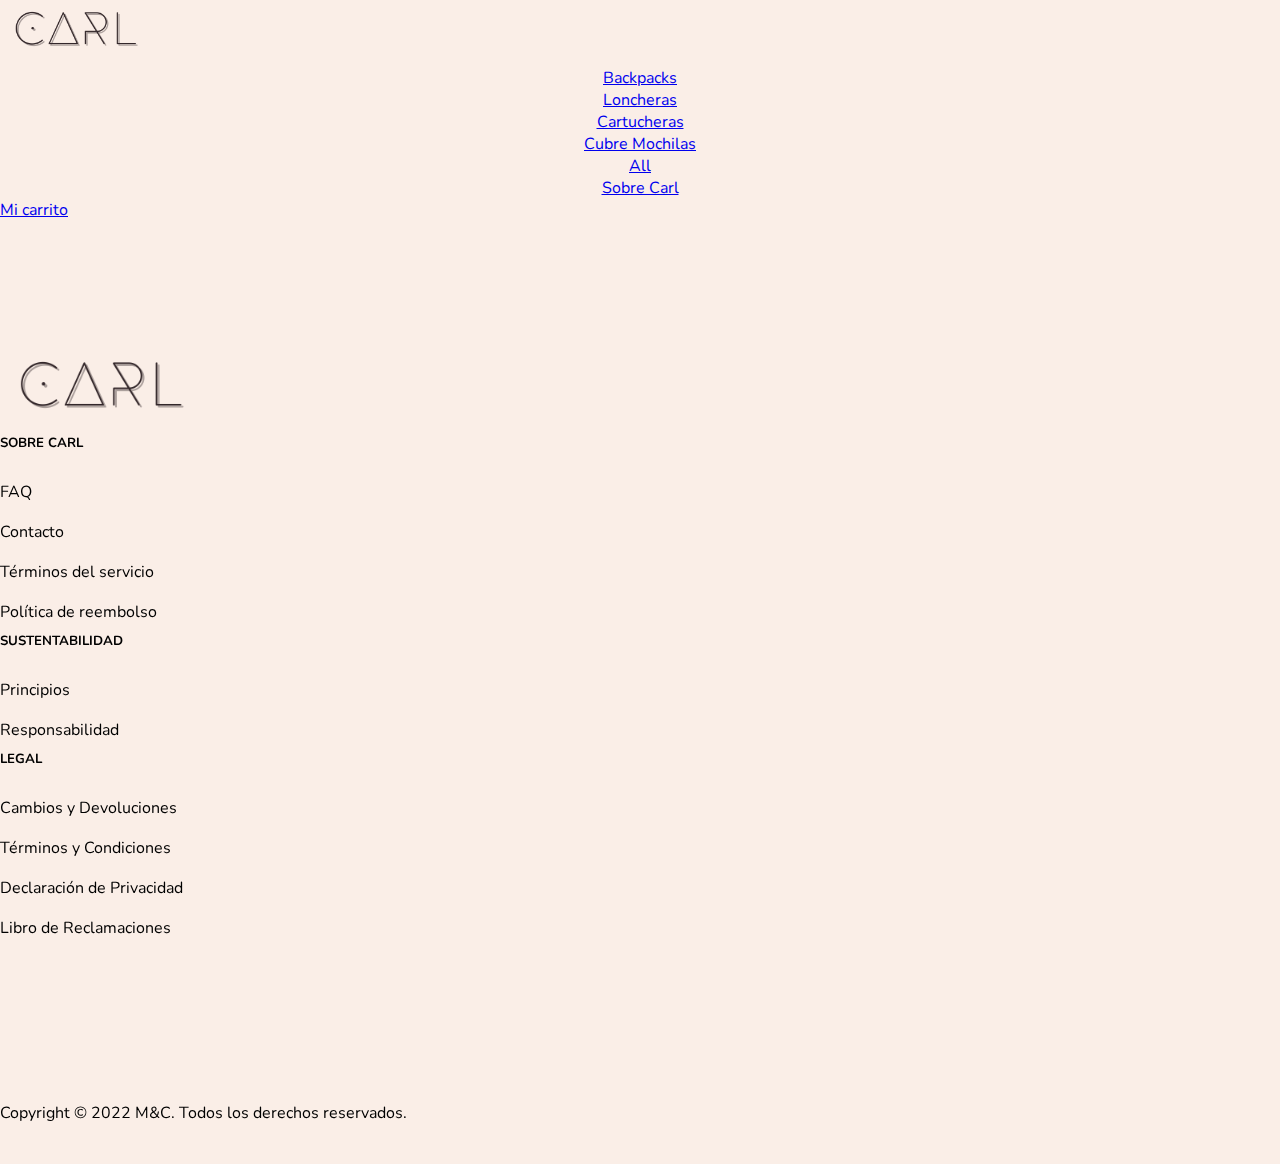
==== index.html @ 8ca73dc3 "Create structure, main sections and styles" ====
<!DOCTYPE html>
<html lang="es">

<head>
    <meta charset="UTF-8" />
    <meta http-equiv="X-UA-Compatible" content="IE=edge" />
    <meta name="viewport" content="width=device-width, initial-scale=1.0" />
    <title>Mochilitas Carlitos</title>
    <link rel="preconnect" href="https://fonts.googleapis.com" />
    <link rel="preconnect" href="https://fonts.gstatic.com" crossorigin />

    <link href="https://fonts.googleapis.com/css2?family=Nunito:wght@300;400;500;600;700;800;900;1000&display=swap"
        rel="stylesheet" />
    <link rel="stylesheet" href="https://cdnjs.cloudflare.com/ajax/libs/font-awesome/6.2.0/css/all.min.css"
        integrity="sha512-xh6O/CkQoPOWDdYTDqeRdPCVd1SpvCA9XXcUnZS2FmJNp1coAFzvtCN9BmamE+4aHK8yyUHUSCcJHgXloTyT2A=="
        crossorigin="anonymous" referrerpolicy="no-referrer" />
    <link rel="stylesheet" href="https://cdn.jsdelivr.net/npm/bootstrap@4.6.2/dist/css/bootstrap.min.css"
        integrity="sha384-xOolHFLEh07PJGoPkLv1IbcEPTNtaed2xpHsD9ESMhqIYd0nLMwNLD69Npy4HI+N" crossorigin="anonymous">
    <link rel="stylesheet" href="https://bootswatch.com/5/lux/bootstrap.min.css" />
    <link rel="stylesheet" href="./style.css" />
</head>

<body class="container-fluid">
    <header class=" header row">
        <div class="col-8 mx-auto">
            <div class="row justify-content-around align-items-center">
                <div class="col-2 text-left">
                    <img src="./assets/favicon/logo.png" alt="E-commerce Carl logo" width="150" />
                </div>
                <nav class="col-8 navbar d-flex justify-content-center align-items-center nav__container">
                    <ul class="navbar-nav navbar__direction navbar__wrapper d-flex justify-content-center align-items-center">
                        <li class="nav-item"><a class="nav-link" href="#">Backpacks</a></li>
                        <li class="nav-item"><a class="nav-link" href="#">Loncheras</a></li>
                        <li class="nav-item"><a class="nav-link" href="#">Cartucheras</a></li>
                        <li class="nav-item">
                            <a class="nav-link" href="#">Cubre Mochilas</a>
                        </li>
                        <li class="nav-item"><a class="nav-link" href="#">All</a></li>
                        <li class="nav-item"><a class="nav-link" href="#">Sobre Carl</a></li>
                    </ul>
                </nav>
                <div class="col-2">
                    <div class="row align-items-center justify-content-center">
                        <div class="col-4 pr-0">
                            <a class="text-decoration-none d-flex align-items-center justify-content-end" href="#">
                                <i class="fa-solid fa-magnifying-glass"></i>
                            </a>
                        </div>
                        <div class="col-8 pr-0">
                            <a class="text-decoration-none d-flex align-items-center justify-content-end header__bagContainer" href="#">
                                <i class="fa-solid fa-bag-shopping"></i>
                                <span>Mi carrito</span>
                            </a>
                        </div>
                    </div>
                </div>
            </div>
        </div>

    </header>

    <footer class="footer row">
        <div class="col-8 mx-auto">
            <div class="row">
                <div class="col-3">
                    <img width="200" class="footer__logo" src="./assets/favicon/logo.png" alt="" />
                </div>
                <div class="col-3">
                    <h5 class="footer__title">SOBRE CARL</h5>
                    <ul class="footer__list">
                        <li class="footer__listItem">FAQ</li>
                        <li class="footer__listItem">Contacto</li>
                        <li class="footer__listItem">Términos del servicio</li>
                        <li class="footer__listItem">Política de reembolso</li>
                    </ul>
                </div>
                <div class="col-3">
                    <h5 class="footer__title">SUSTENTABILIDAD</h5>
                    <ul class="footer__list">
                        <li class="footer__listItem">Principios</li>
                        <li class="footer__listItem">Responsabilidad</li>
                    </ul>
                </div>
                <div class="col-3">
                    <h5 class="footer__title">LEGAL</h5>
                    <ul class="footer__list">
                        <li class="footer__listItem">Cambios y Devoluciones</li>
                        <li class="footer__listItem">Términos y Condiciones</li>
                        <li class="footer__listItem">Declaración de Privacidad</li>
                        <li class="footer__listItem"><i class="footer__listItem--icon fa-solid fa-book-open"></i> Libro
                            de Reclamaciones</li>
                    </ul>
                </div>
            </div>
            <div class="row footer__payment">
                <div class="col-12">
                    <i class="footer__paymentMethod fa-brands fa-cc-visa"></i>
                    <i class="footer__paymentMethod fa-brands fa-cc-mastercard"></i>
                    <i class="footer__paymentMethod fa-brands fa-cc-amex"></i>
                    <i class="footer__paymentMethod fa-brands fa-cc-diners-club"></i>
                </div>
            </div>
            <div class="row">
                <p class="text-center">
                    Copyright &copy; 2022 M&C. Todos los derechos reservados.
                </p>
            </div>
        </div>
    </footer>


    <script src="https://cdn.jsdelivr.net/npm/jquery@3.5.1/dist/jquery.slim.min.js"
        integrity="sha384-DfXdz2htPH0lsSSs5nCTpuj/zy4C+OGpamoFVy38MVBnE+IbbVYUew+OrCXaRkfj"
        crossorigin="anonymous"></script>
    <script src="https://cdn.jsdelivr.net/npm/bootstrap@4.6.2/dist/js/bootstrap.bundle.min.js"
        integrity="sha384-Fy6S3B9q64WdZWQUiU+q4/2Lc9npb8tCaSX9FK7E8HnRr0Jz8D6OP9dO5Vg3Q9ct"
        crossorigin="anonymous"></script>
</body>

</html>
---- style.css ----
@import './components/header/header.css';
@import './components/nav/nav.css';
@import './components/footer/footer.css';
@import './pages/home/home.css';
@import './pages/product/product.css';

:root {
    --background-principal: #faeee7;
    --background-secondary:#fffffe;
    --headline: #33272a;
    --sub-headline: #594a4e;
    --paragraph: #594a4e;
    --button: #ff8ba7;
    --buttonText: #33272a;
    --stroke: #33272a;
    --main: #fffffe;
    --highlight: #ff8ba7;
    --secondary: #ffc6c7;
    --tertiary: #c3f0ca;
    --card-background: #594a4e;
    --card-headline: #33272a;
    --card-paragraph: #594a4e;
    
    /* Font*/
    --baseFont: 'Nunito', sans-serif;

       /* Text styles*/
   
   /* --title: 2rem;
   --subtitle: 1rem;
   --paragraph:;
   --nav-item: ;
   --nav-text: ;
   --button-text:;
   --title-card:;
   --text-card: ;
   --price-text-card: ;
   --button-text-card: ;
   --title-product: ;
   --subtitle-product: ;
   --price-text-product: ;
   --info-product:; */

   /**/
   --navbar-height: 91.88px;
}

* {
  margin: 0px;
  padding: 0px;
}

body {
  scroll-behavior: smooth;
  min-height: 100vh;
  font-family: 'Nunito', sans-serif;
}

@media (max-width: 767.98px) {

}

@media (min-width: 768px) and (max-width: 1199.98px) {

}

@media (min-width: 1200px) {

}



/* ::-webkit-scrollbar {
  background: #ccc;
  border-radius: 4px;
}

::-webkit-scrollbar-thumb:hover {
  background: #b3b3b3;
  box-shadow: 0 0 2px 1px rgba(0, 0, 0, 0.2);
}

::-webkit-scrollbar-thumb:active {
  background-color: #999999;
}

::-webkit-scrollbar-track {
  background: #e1e1e1;
  border-radius: 4px;
}

::-webkit-scrollbar-track:hover,
::-webkit-scrollbar-track:active {
background: #d4d4d4;
} */
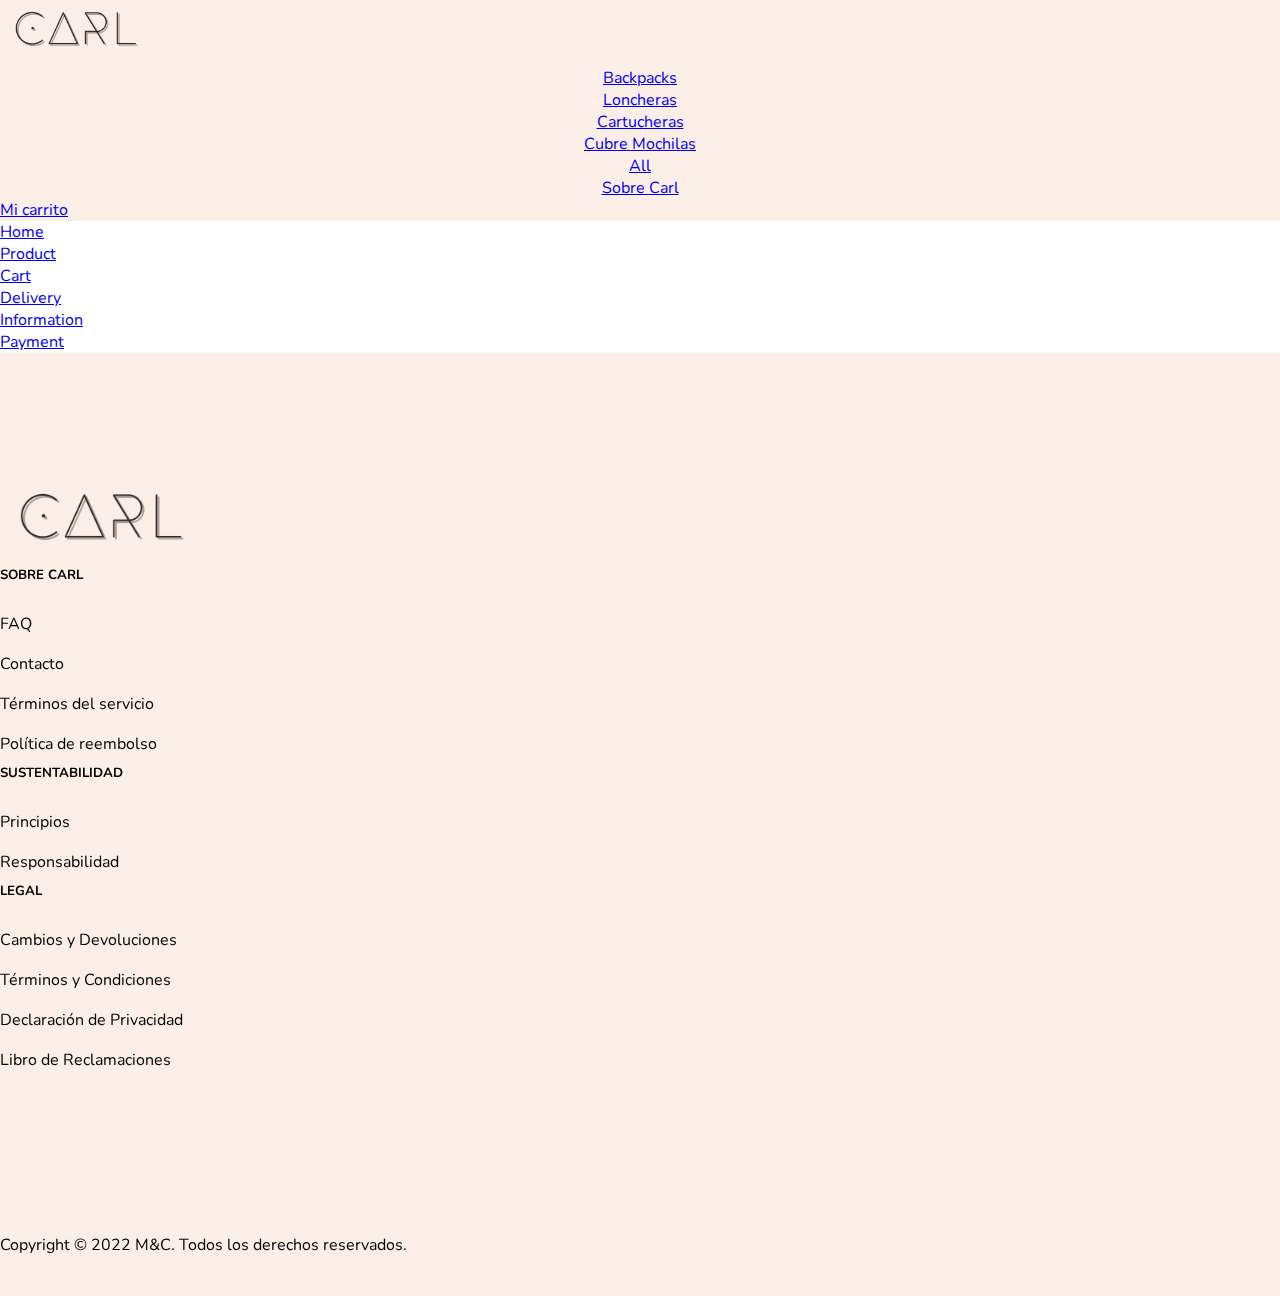
==== commit 079850a4: "Modify index page" ====
--- a/index.html
+++ b/index.html
@@ -59,6 +59,20 @@
 
     </header>
 
+    <div>
+        <a href="./pages/home/home.html">Home</a>
+        <br>
+        <a href="./pages/product/product.html">Product</a>
+        <br>
+        <a href="./pages/cart/cart.html">Cart</a>
+        <br>
+        <a href="./pages/checkout/delivery/delivery.html">Delivery</a>
+        <br>
+        <a href="./pages/checkout/information/information.html">Information</a>
+        <br>
+        <a href="./pages/checkout/payment/payment.html">Payment</a>
+    </div>
+
     <footer class="footer row">
         <div class="col-8 mx-auto">
             <div class="row">
--- a/style.css
+++ b/style.css
@@ -3,6 +3,7 @@
 @import './components/footer/footer.css';
 @import './pages/home/home.css';
 @import './pages/product/product.css';
+@import './pages/cart/cart.css';
 
 :root {
     --background-principal: #faeee7;
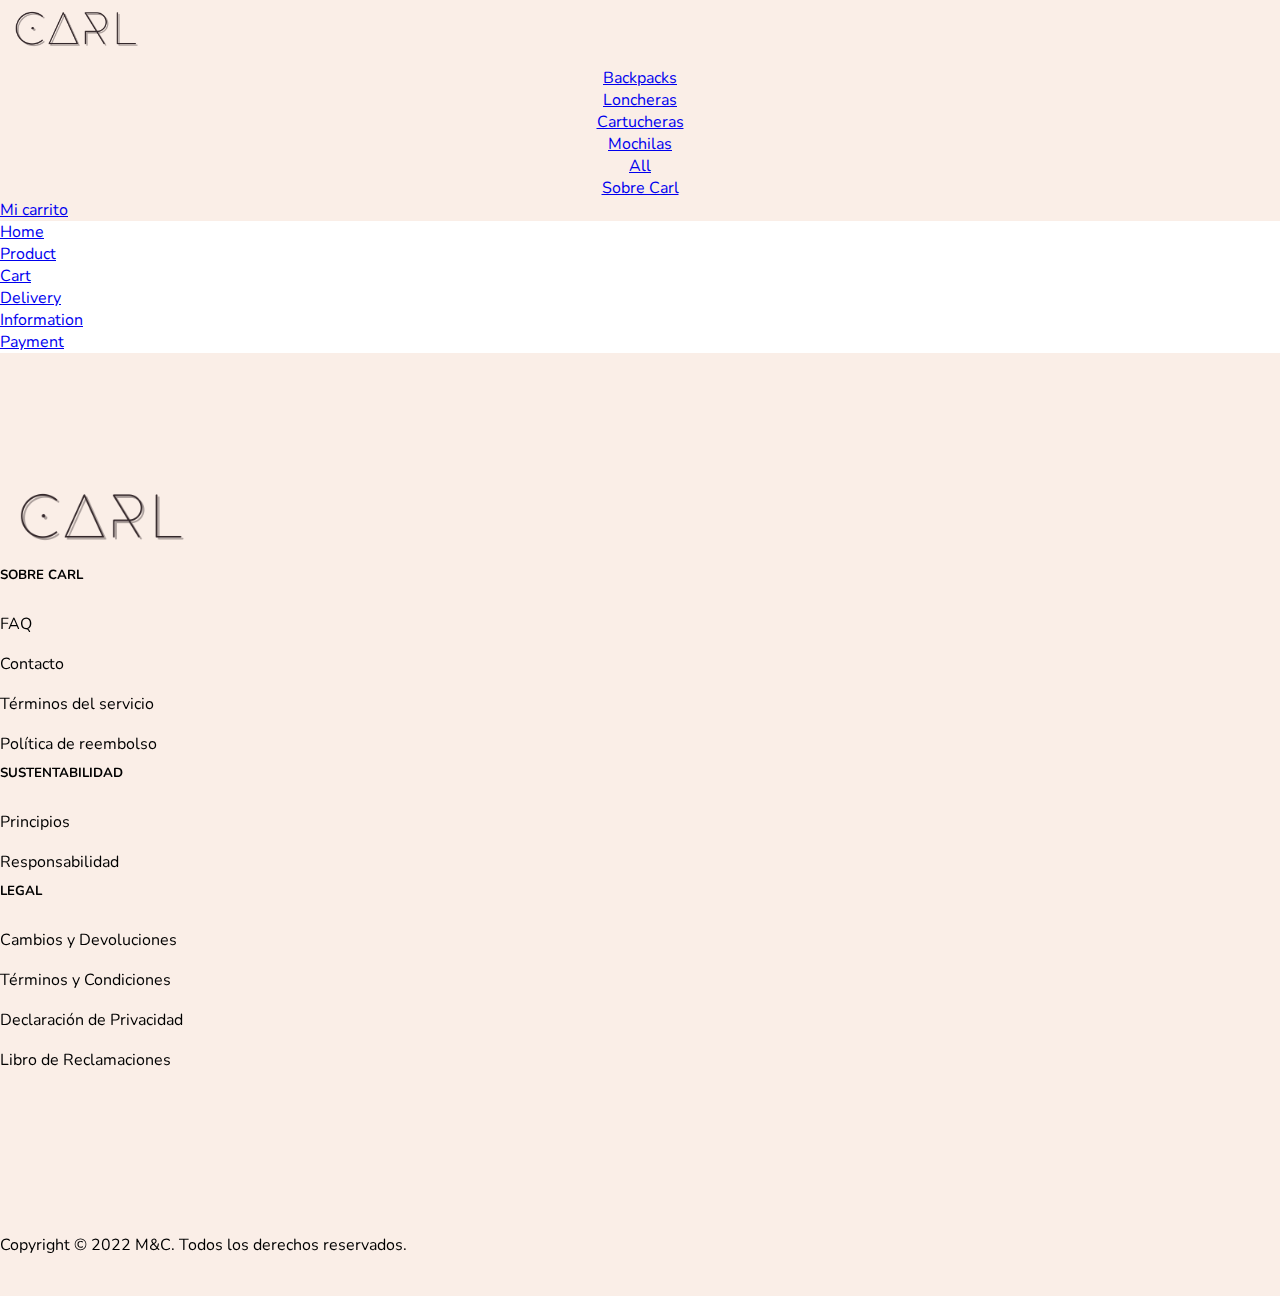
==== commit 10853cec: "Modify index page" ====
--- a/index.html
+++ b/index.html
@@ -5,7 +5,7 @@
     <meta charset="UTF-8" />
     <meta http-equiv="X-UA-Compatible" content="IE=edge" />
     <meta name="viewport" content="width=device-width, initial-scale=1.0" />
-    <title>Mochilitas Carlitos</title>
+    <title>Carl Backpack Shop</title>
     <link rel="preconnect" href="https://fonts.googleapis.com" />
     <link rel="preconnect" href="https://fonts.gstatic.com" crossorigin />
 
@@ -25,18 +25,16 @@
         <div class="col-8 mx-auto">
             <div class="row justify-content-around align-items-center">
                 <div class="col-2 text-left">
-                    <img src="./assets/favicon/logo.png" alt="E-commerce Carl logo" width="150" />
+                    <img id="homeLink" src="./assets/favicon/logo.png" alt="E-commerce Carl logo" width="150" />
                 </div>
                 <nav class="col-8 navbar d-flex justify-content-center align-items-center nav__container">
                     <ul class="navbar-nav navbar__direction navbar__wrapper d-flex justify-content-center align-items-center">
-                        <li class="nav-item"><a class="nav-link" href="#">Backpacks</a></li>
-                        <li class="nav-item"><a class="nav-link" href="#">Loncheras</a></li>
-                        <li class="nav-item"><a class="nav-link" href="#">Cartucheras</a></li>
-                        <li class="nav-item">
-                            <a class="nav-link" href="#">Cubre Mochilas</a>
-                        </li>
-                        <li class="nav-item"><a class="nav-link" href="#">All</a></li>
-                        <li class="nav-item"><a class="nav-link" href="#">Sobre Carl</a></li>
+                        <li id="backpackLink" class="nav-item"><a class="nav-link" href="#">Backpacks</a></li>
+                        <li id="lunchboxLink" class="nav-item"><a class="nav-link" href="#">Loncheras</a></li>
+                        <li id="pencilCaseLink" class="nav-item"> <a class="nav-link" href="#">Cartucheras</a></li>
+                        <li id="rucksackLink" class="nav-item"><a class="nav-link" href="#">Mochilas</a></li>
+                        <li id="allLink" class="nav-item"><a class="nav-link" href="#">All</a></li>
+                        <li id="aboutLink" class="nav-item"><a class="nav-link" href="#">Sobre Carl</a></li>
                     </ul>
                 </nav>
                 <div class="col-2">
@@ -47,7 +45,7 @@
                             </a>
                         </div>
                         <div class="col-8 pr-0">
-                            <a class="text-decoration-none d-flex align-items-center justify-content-end header__bagContainer" href="#">
+                            <a id="cartLink" class="text-decoration-none d-flex align-items-center justify-content-end header__bagContainer" href="#">
                                 <i class="fa-solid fa-bag-shopping"></i>
                                 <span>Mi carrito</span>
                             </a>
@@ -121,14 +119,18 @@
             </div>
         </div>
     </footer>
-
-
     <script src="https://cdn.jsdelivr.net/npm/jquery@3.5.1/dist/jquery.slim.min.js"
         integrity="sha384-DfXdz2htPH0lsSSs5nCTpuj/zy4C+OGpamoFVy38MVBnE+IbbVYUew+OrCXaRkfj"
         crossorigin="anonymous"></script>
     <script src="https://cdn.jsdelivr.net/npm/bootstrap@4.6.2/dist/js/bootstrap.bundle.min.js"
         integrity="sha384-Fy6S3B9q64WdZWQUiU+q4/2Lc9npb8tCaSX9FK7E8HnRr0Jz8D6OP9dO5Vg3Q9ct"
         crossorigin="anonymous"></script>
+    <script src="./data/backpacks-data.js" type="module"></script>
+    <script src="./data/bag-data.js" type="module"></script>
+    <script src="./data/cartridgebox-data.js" type="module"></script>
+    <script src="./data/lunchbox-data.js" type="module"></script>
+    <script src="./utils/storage.utils.js" type="module"></script>
+    <script src="./components/header/header.js" type="module"></script>
 </body>
 
 </html>--- a/style.css
+++ b/style.css
@@ -4,10 +4,18 @@
 @import './pages/home/home.css';
 @import './pages/product/product.css';
 @import './pages/cart/cart.css';
+@import './components/modal/modal.css';
+@import './pages/checkout/information/information.css';
+@import './pages/checkout/delivery/delivery.css';
+@import './pages/checkout/payment/payment.css';
+@import './pages/about/about.css';
+@import './pages/results/results.css';
 
 :root {
     --background-principal: #faeee7;
     --background-secondary:#fffffe;
+    --background-tertiary:#f8f8f8;
+    --background-quaternary:#fff4f4;
     --headline: #33272a;
     --sub-headline: #594a4e;
     --paragraph: #594a4e;
@@ -44,6 +52,13 @@
 
    /**/
    --navbar-height: 91.88px;
+
+   --gap-cardList: 1.5rem;
+   --gap-card: 1rem;
+   --gap-item: 1.5rem;
+   --gap-detail: 2rem;
+   --blockquote: 4rem;
+   --blockquoteText: 2rem;
 }
 
 * {
@@ -86,11 +101,61 @@
 }
 
 ::-webkit-scrollbar-track {
-  background: #e1e1e1;
+  background: var(--card-background);
   border-radius: 4px;
+  height: 1px;
 }
 
 ::-webkit-scrollbar-track:hover,
 ::-webkit-scrollbar-track:active {
 background: #d4d4d4;
-} */+} */
+
+::-webkit-scrollbar {
+  width: 12px;
+  background-color: var(--background-principal);
+  cursor: pointer;
+}
+
+::-webkit-scrollbar-track {
+  border-radius: 5px;
+  background-color: var(--background-principal);
+}
+
+::-webkit-scrollbar-thumb {
+  border-radius: 5px;
+  background-color: var(--card-background);
+}
+
+::-webkit-scrollbar-thumb:hover {
+  border-radius: 5px;
+  background-color: var(--button-hover);
+}
+
+/* Sections */
+.section {
+  padding: 6.5rem 0;
+}
+.section__title {
+  margin-bottom:3rem;
+}
+.section__description {
+  margin-bottom: 3rem;
+}
+.section__titleDecoration {
+  position: relative;
+
+}
+.section__titleDecoration::after {
+  content: '';
+  margin: 0 auto;
+  position: absolute;
+  display: block;
+  width: 96px; /*6rem*/
+  height: 4px;
+  background-color: var(--headline);
+  text-align: center;
+  bottom: -24px;
+  left: 0;
+  right: 0;
+}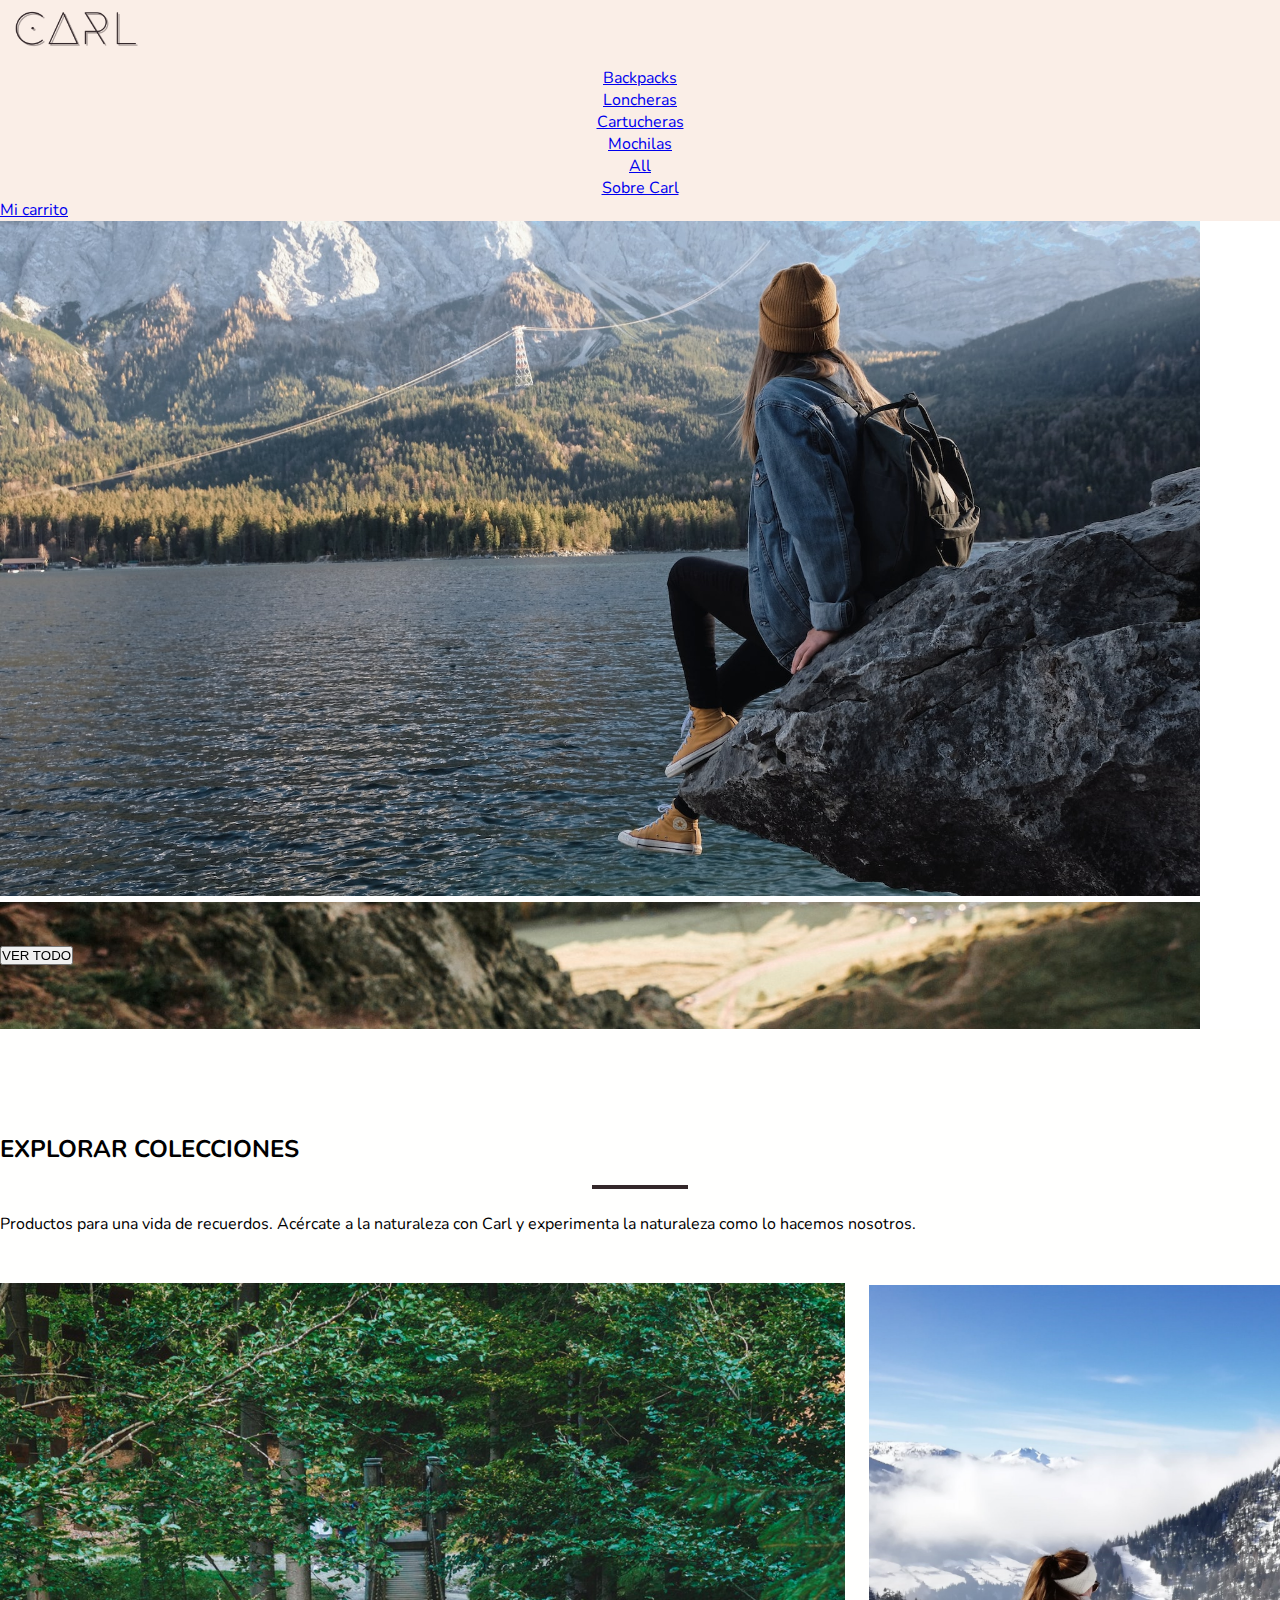
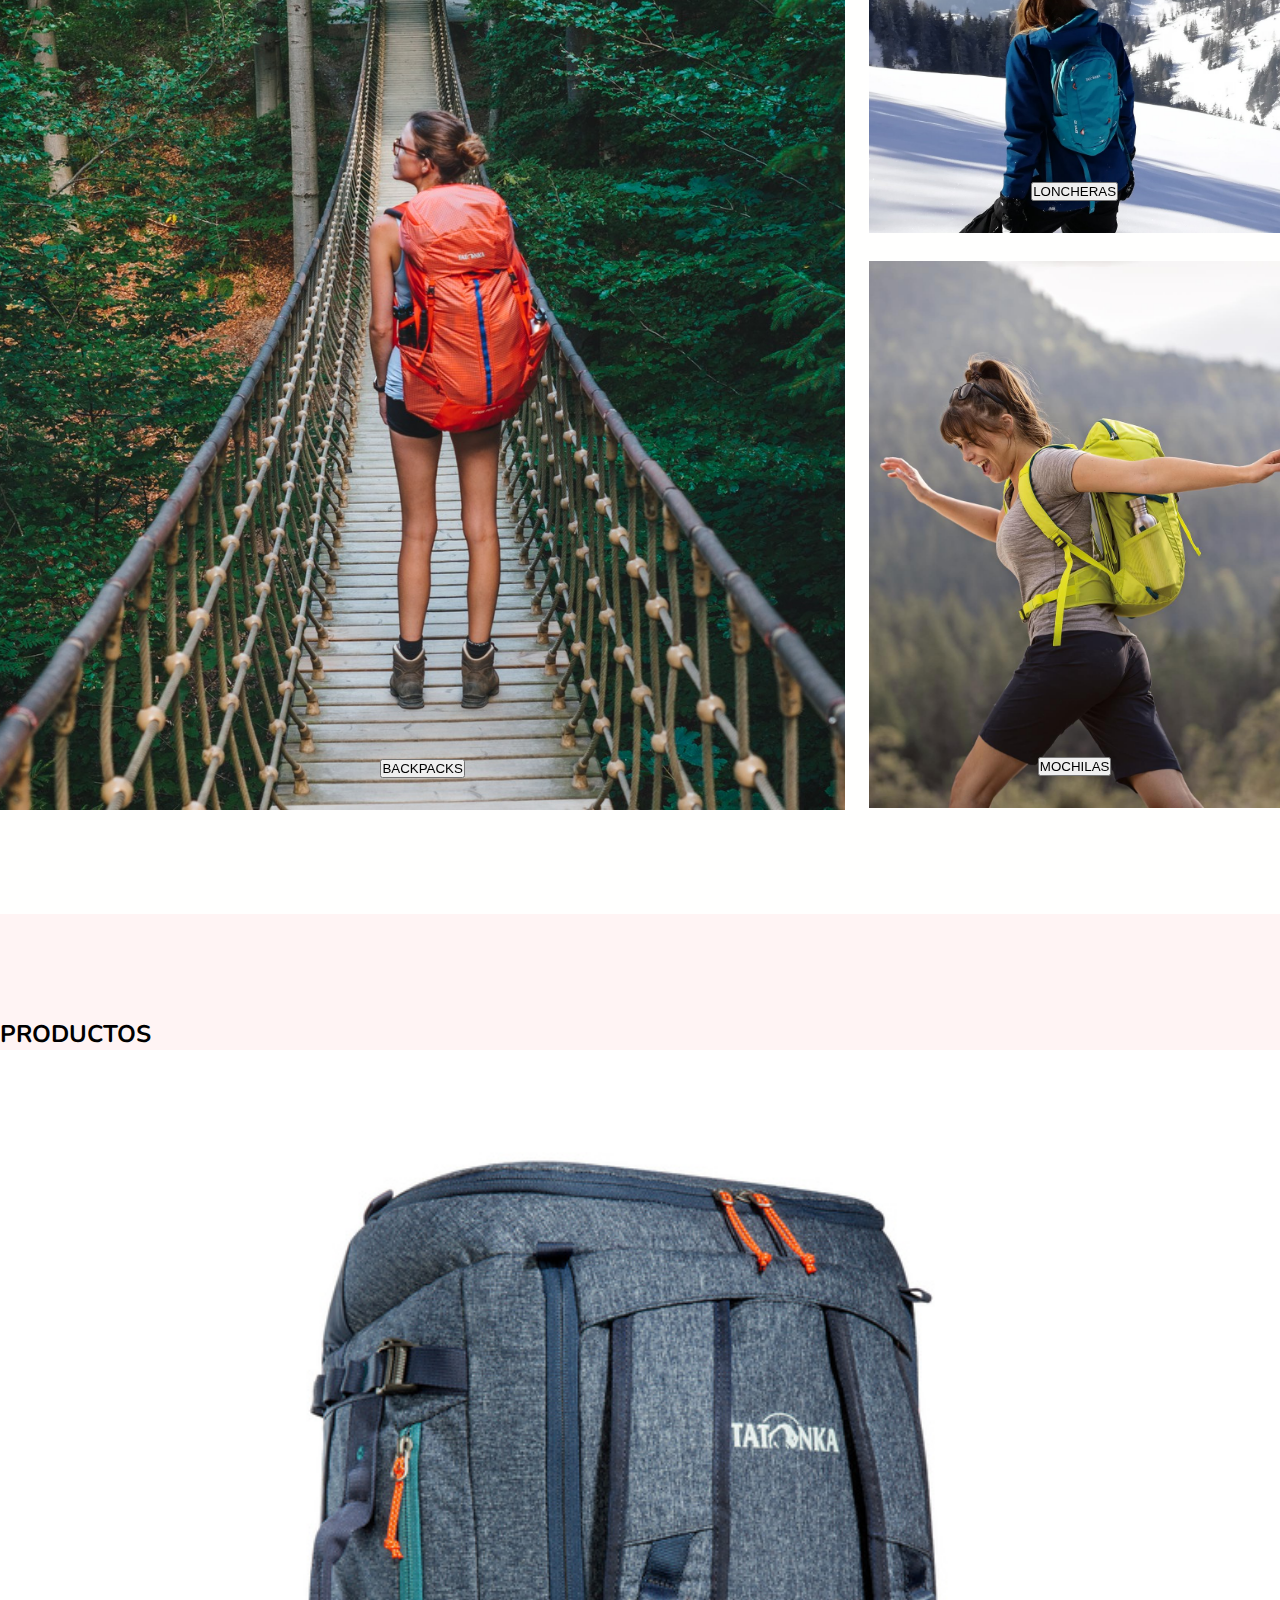
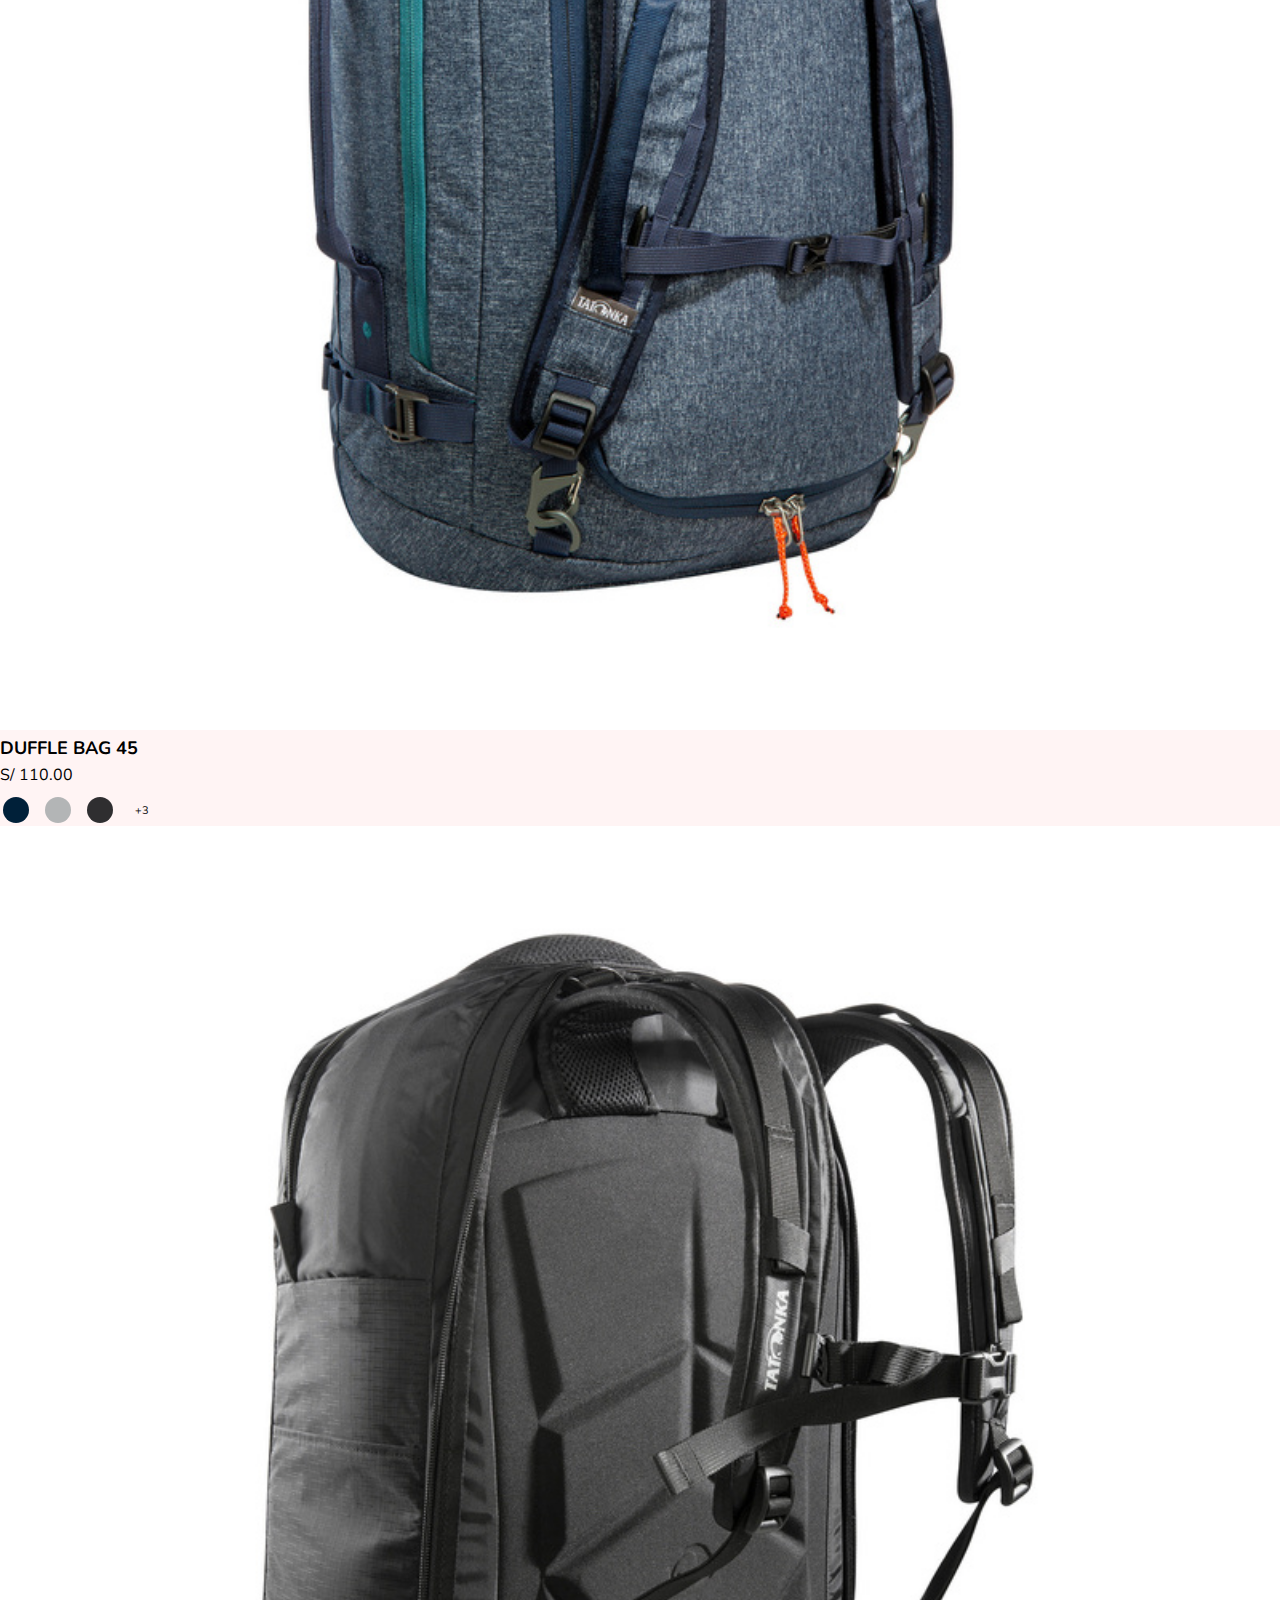
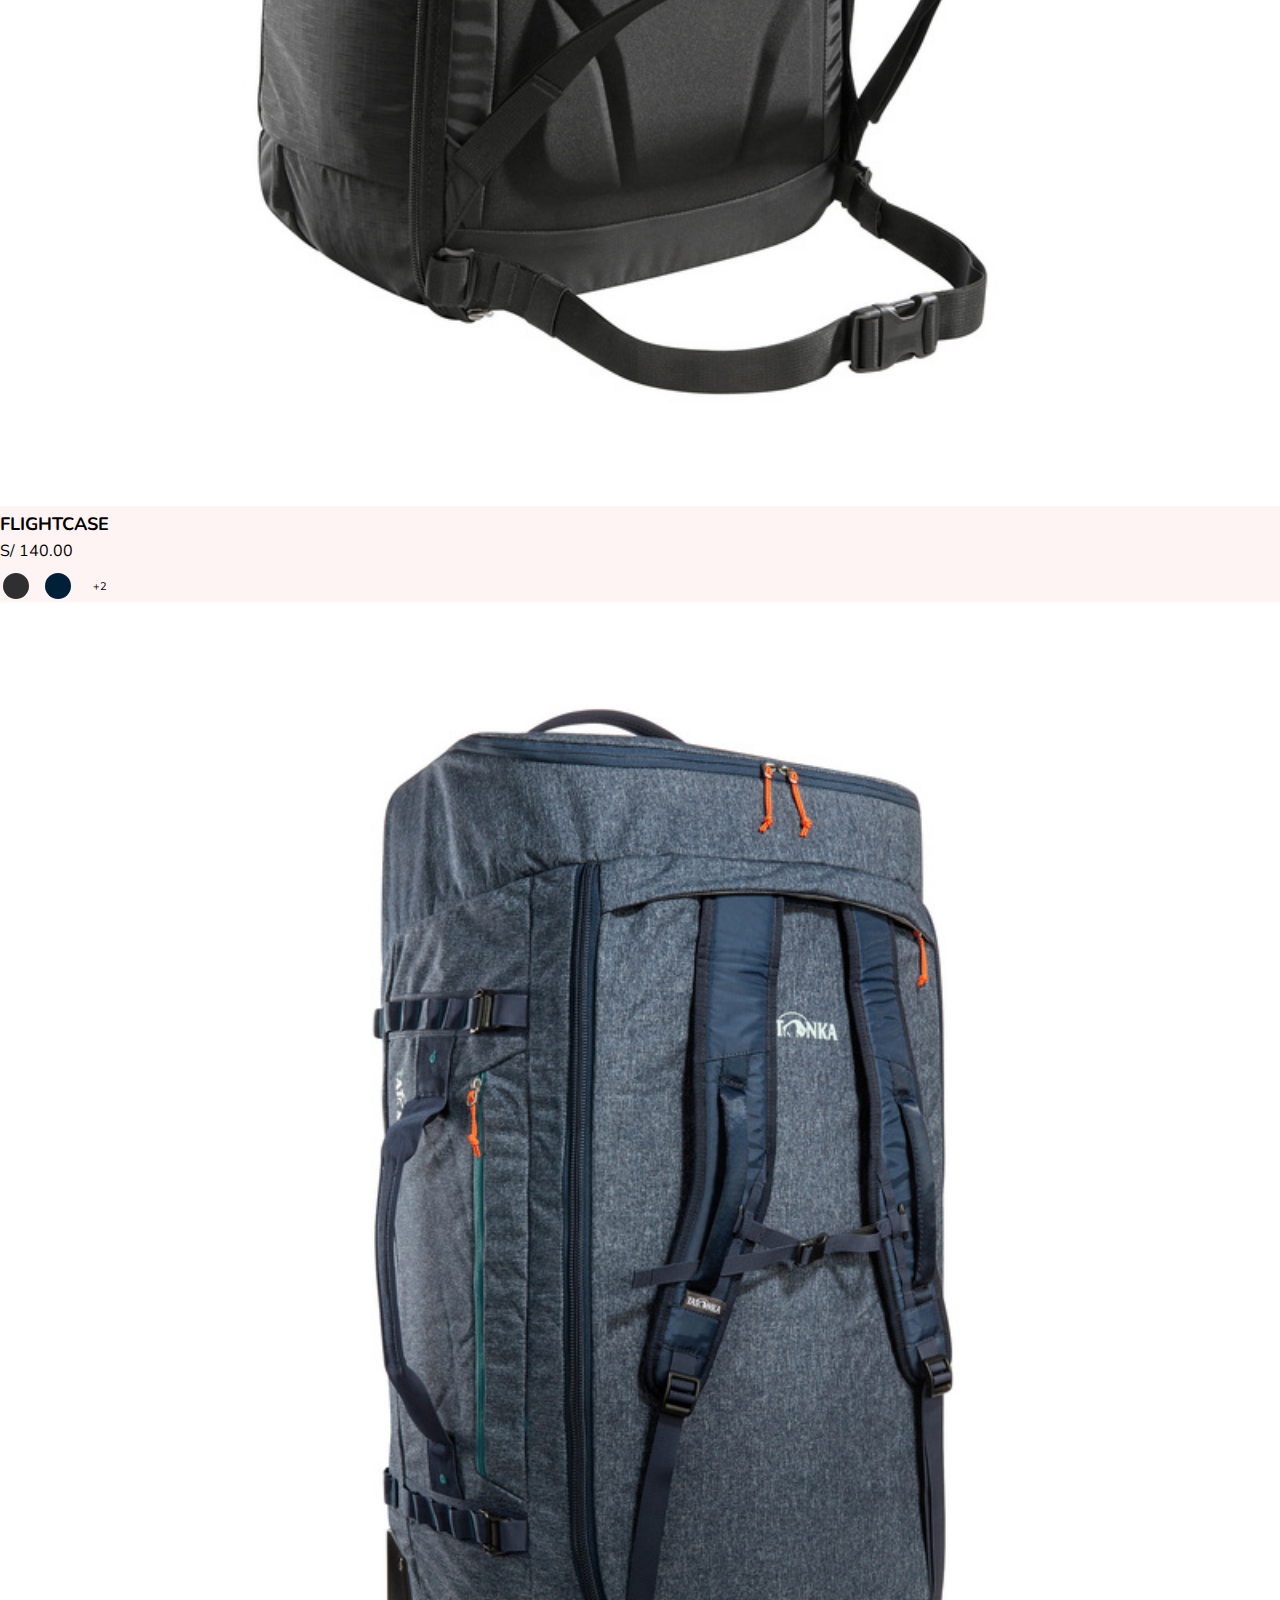
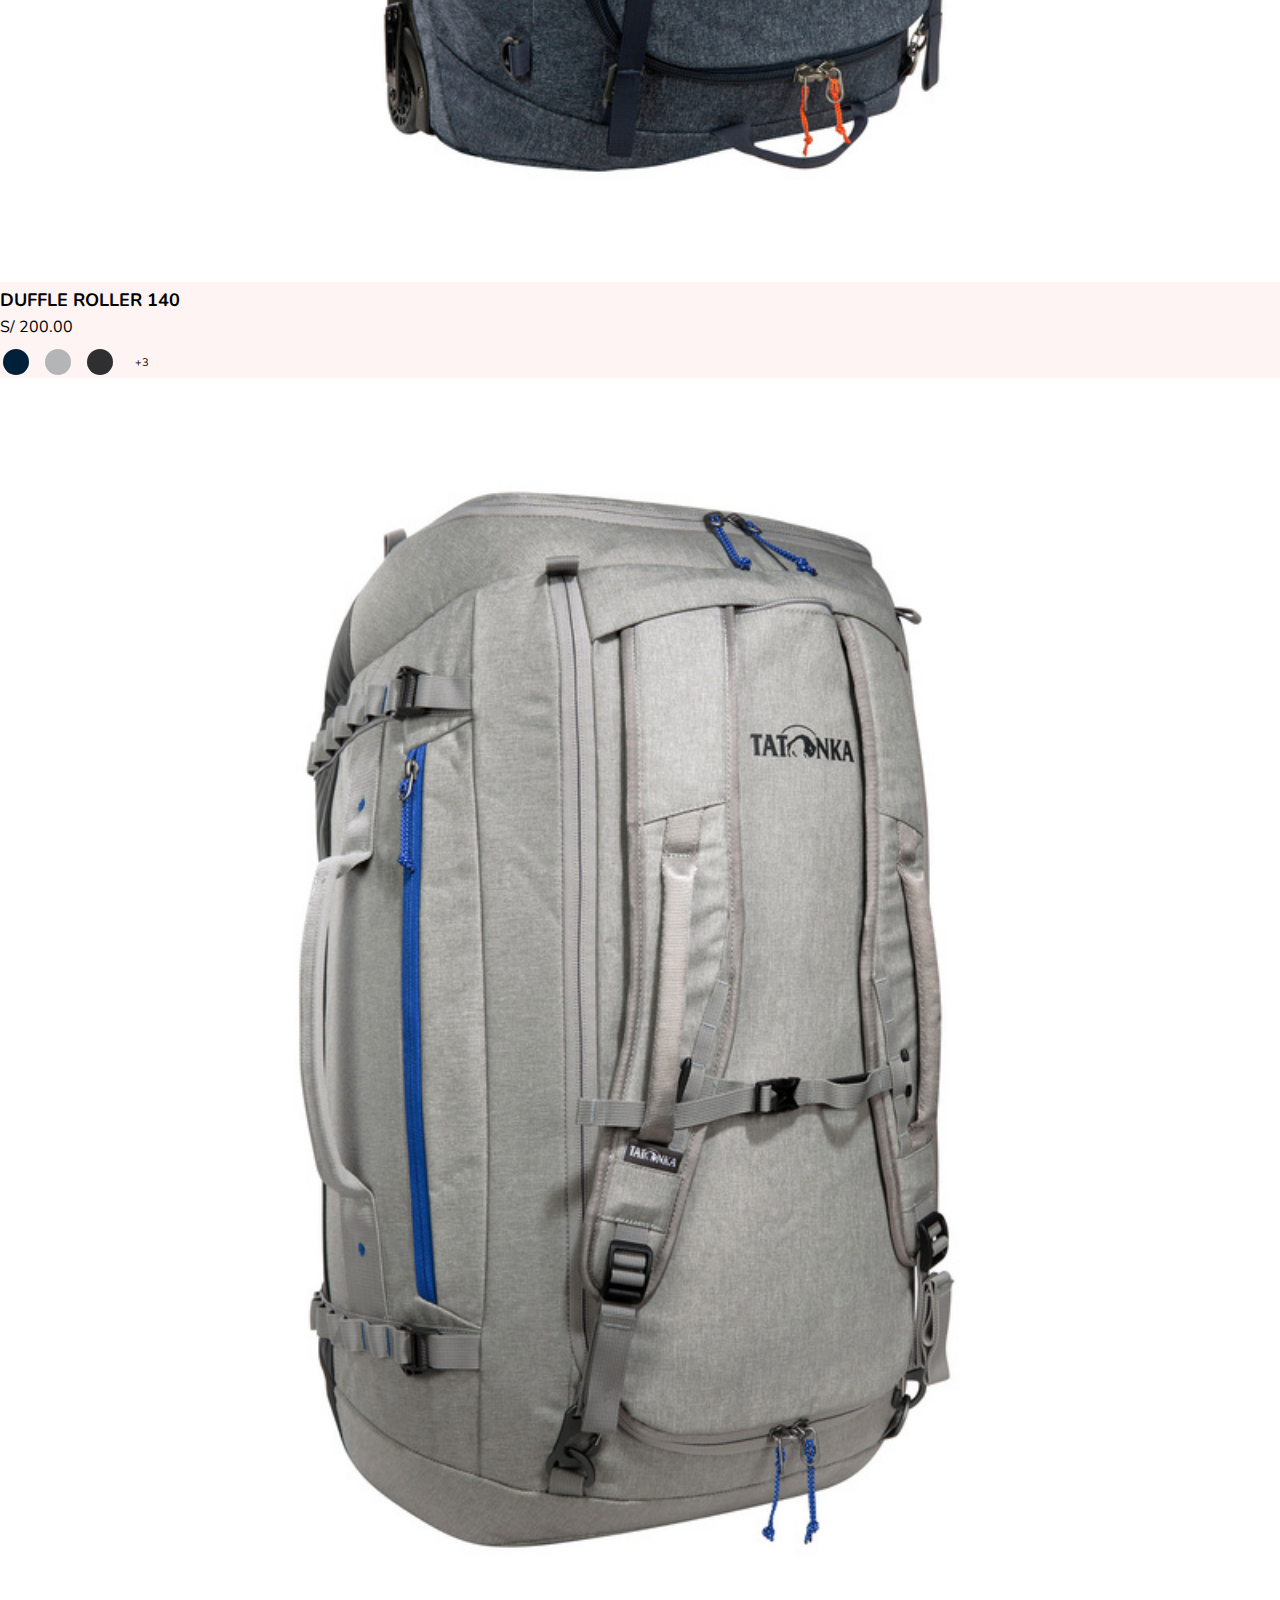
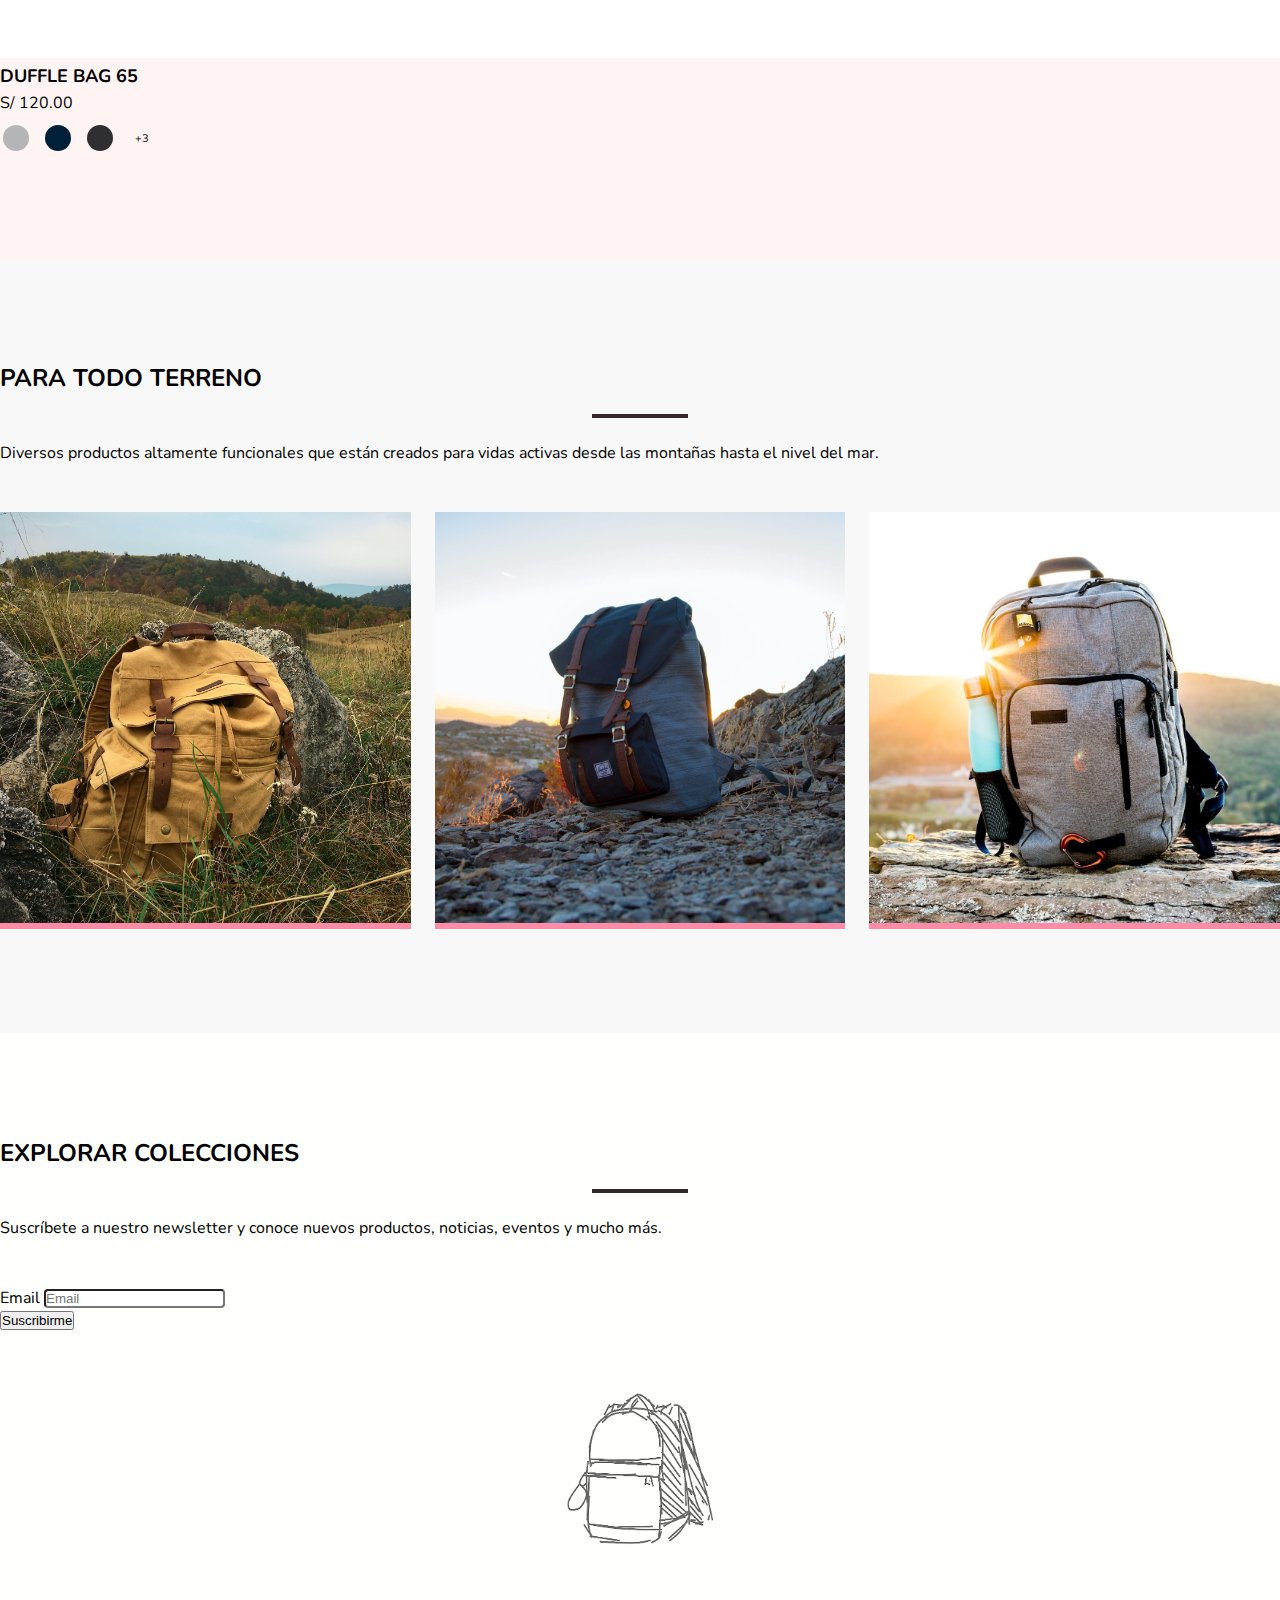
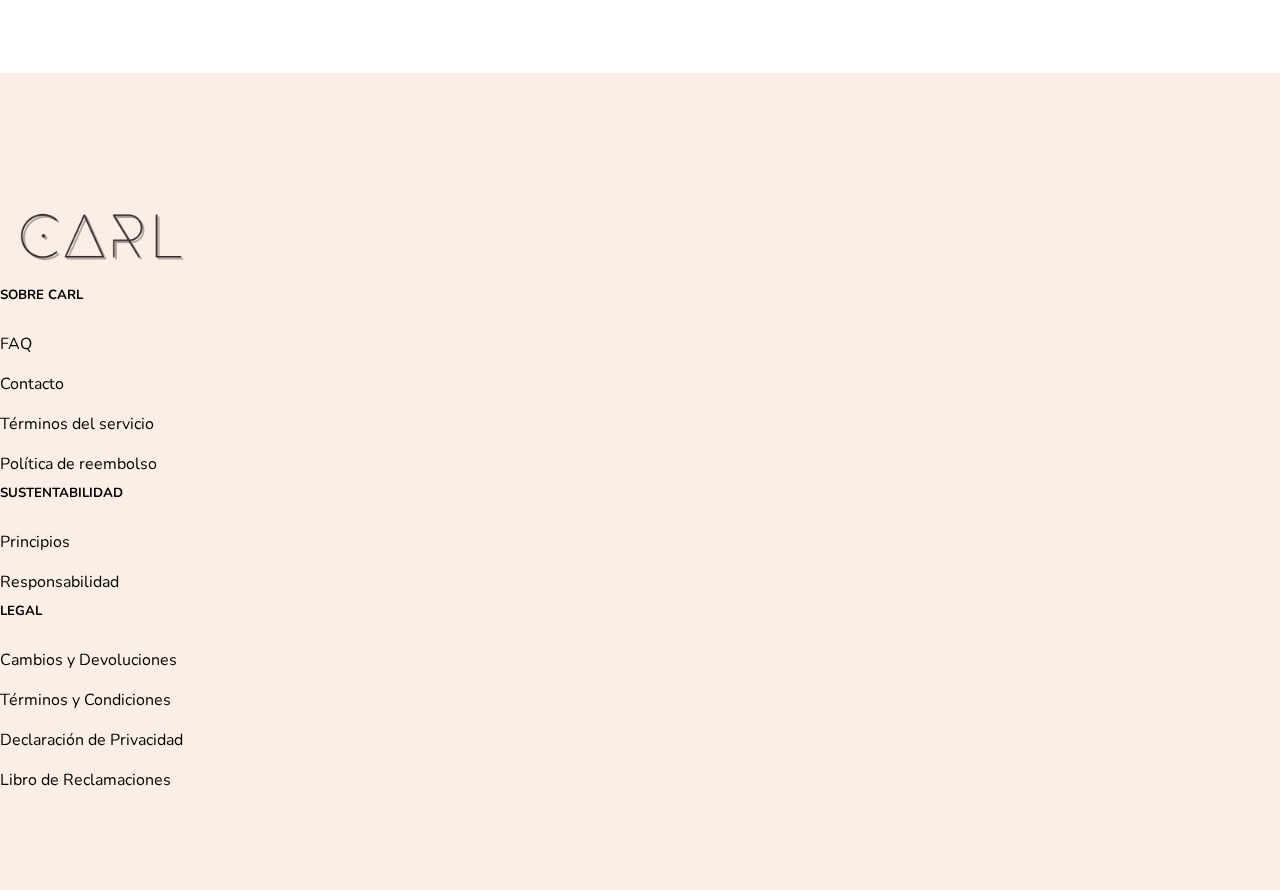
==== commit 0cd75bac: "Add base path and redirect to homepage" ====
--- a/index.html
+++ b/index.html
@@ -5,6 +5,7 @@
     <meta charset="UTF-8" />
     <meta http-equiv="X-UA-Compatible" content="IE=edge" />
     <meta name="viewport" content="width=device-width, initial-scale=1.0" />
+    <base href="https://leydivh.github.io/carl-backpack-shop">
     <title>Carl Backpack Shop</title>
     <link rel="preconnect" href="https://fonts.googleapis.com" />
     <link rel="preconnect" href="https://fonts.gstatic.com" crossorigin />
@@ -57,20 +58,6 @@
 
     </header>
 
-    <div>
-        <a href="./pages/home/home.html">Home</a>
-        <br>
-        <a href="./pages/product/product.html">Product</a>
-        <br>
-        <a href="./pages/cart/cart.html">Cart</a>
-        <br>
-        <a href="./pages/checkout/delivery/delivery.html">Delivery</a>
-        <br>
-        <a href="./pages/checkout/information/information.html">Information</a>
-        <br>
-        <a href="./pages/checkout/payment/payment.html">Payment</a>
-    </div>
-
     <footer class="footer row">
         <div class="col-8 mx-auto">
             <div class="row">
@@ -114,7 +101,7 @@
             </div>
             <div class="row">
                 <p class="text-center">
-                    Copyright &copy; 2022 M&C. Todos los derechos reservados.
+                    Copyright &copy; 2022 Leydi Velazco. Todos los derechos reservados.
                 </p>
             </div>
         </div>
@@ -131,6 +118,7 @@
     <script src="./data/lunchbox-data.js" type="module"></script>
     <script src="./utils/storage.utils.js" type="module"></script>
     <script src="./components/header/header.js" type="module"></script>
+    <script src="./main.js" type="module"></script>
 </body>
 
 </html>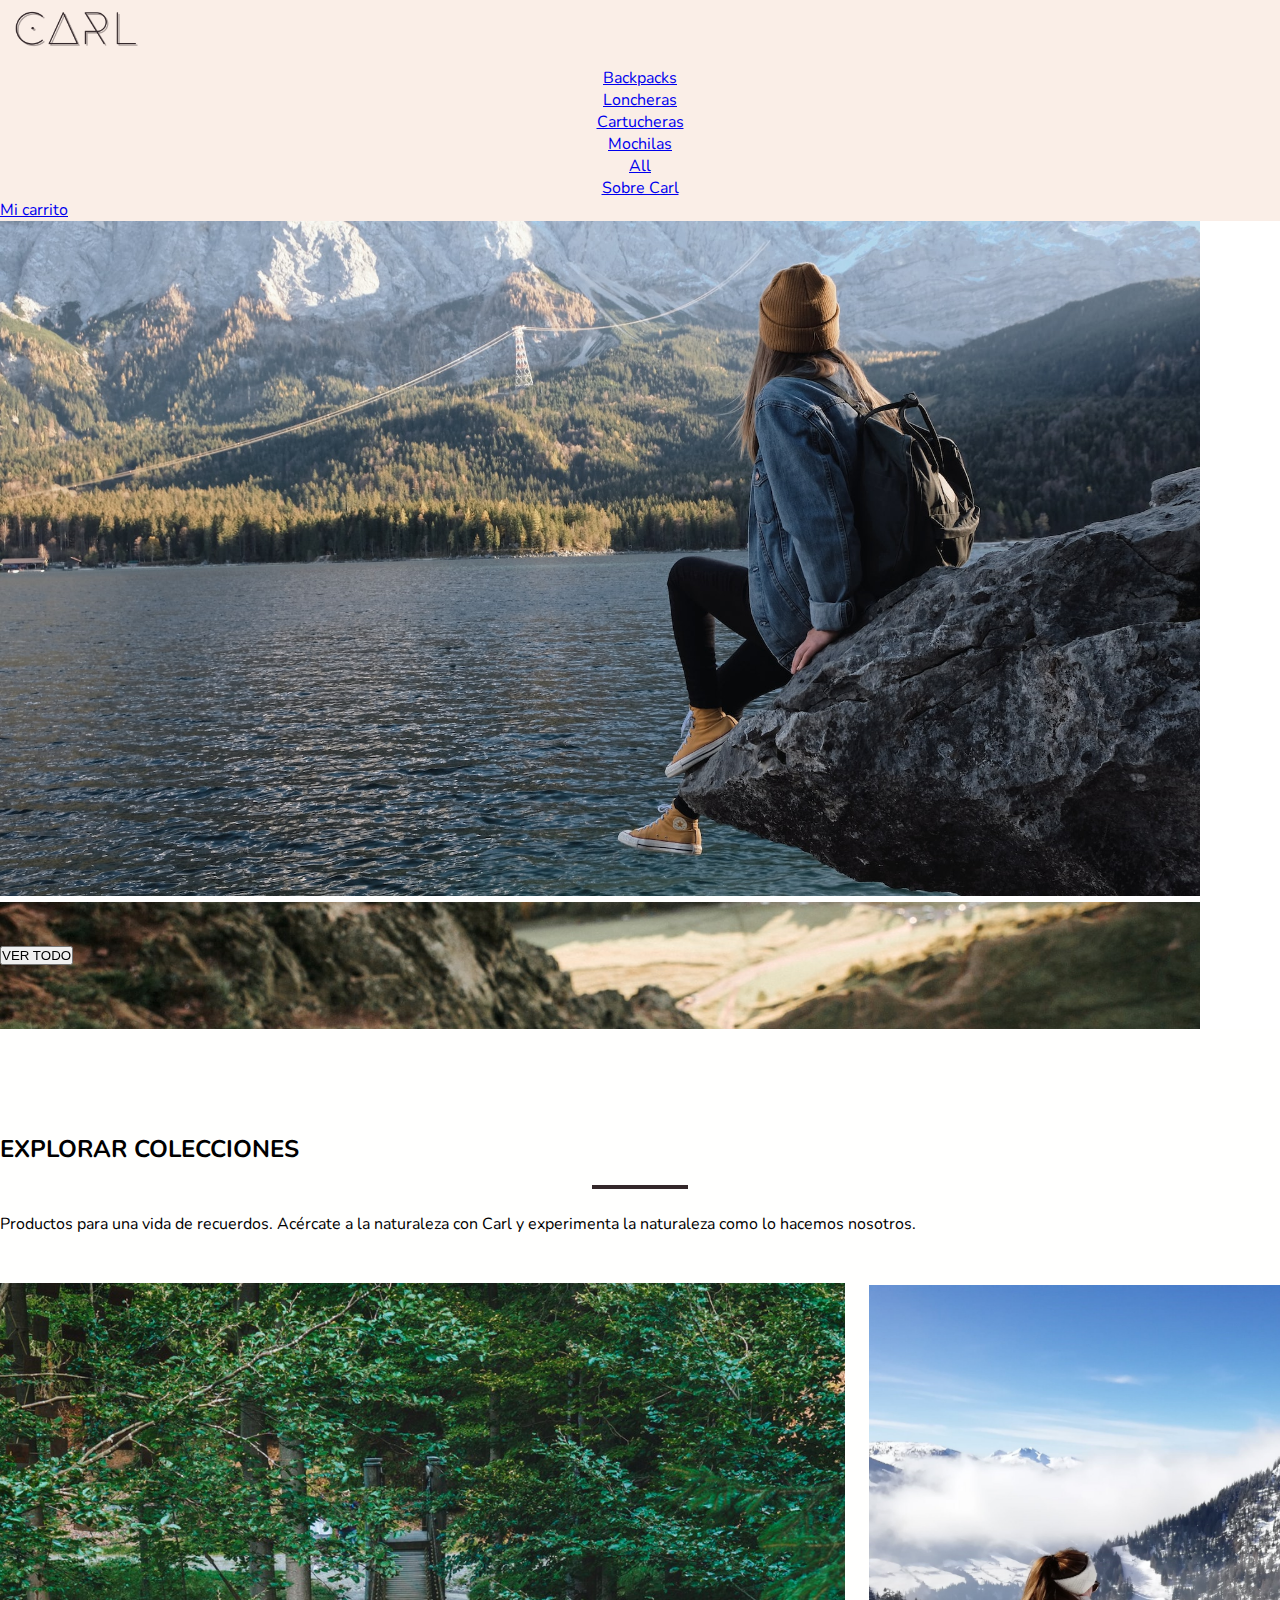
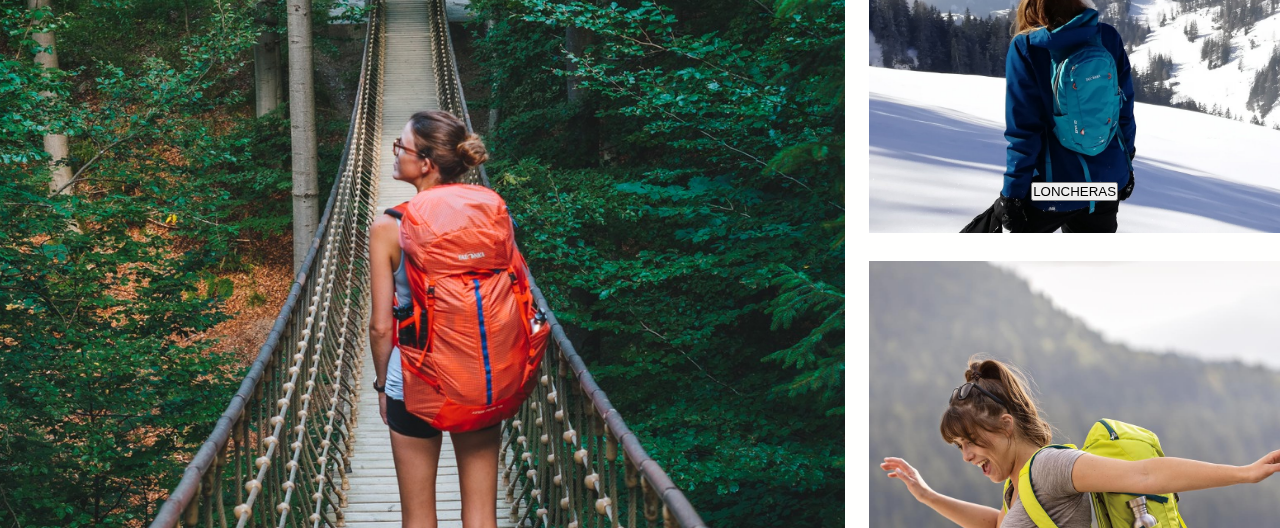
==== commit 935f1243: "Modify base path" ====
--- a/index.html
+++ b/index.html
@@ -5,7 +5,7 @@
     <meta charset="UTF-8" />
     <meta http-equiv="X-UA-Compatible" content="IE=edge" />
     <meta name="viewport" content="width=device-width, initial-scale=1.0" />
-    <base href="https://leydivh.github.io/carl-backpack-shop">
+    <base href="https://leydivh.github.io/carl-backpack-shop/">
     <title>Carl Backpack Shop</title>
     <link rel="preconnect" href="https://fonts.googleapis.com" />
     <link rel="preconnect" href="https://fonts.gstatic.com" crossorigin />
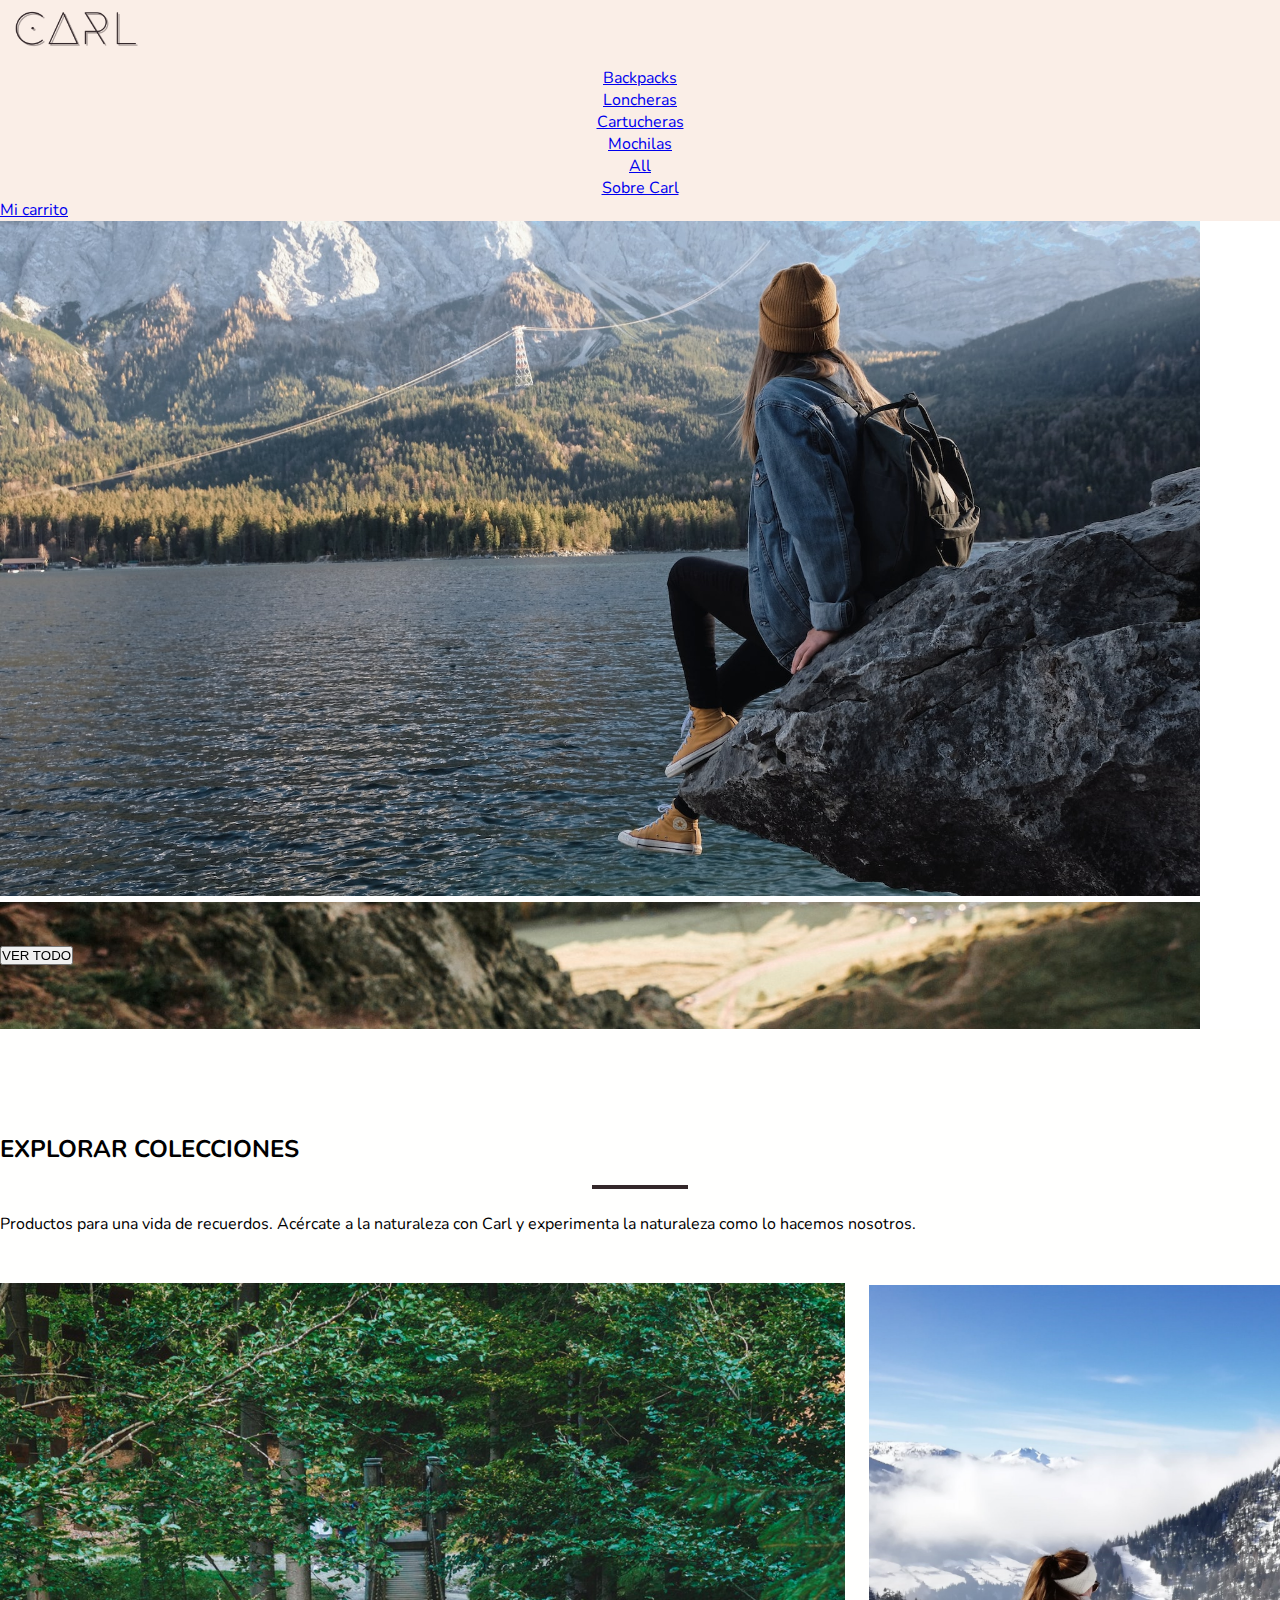
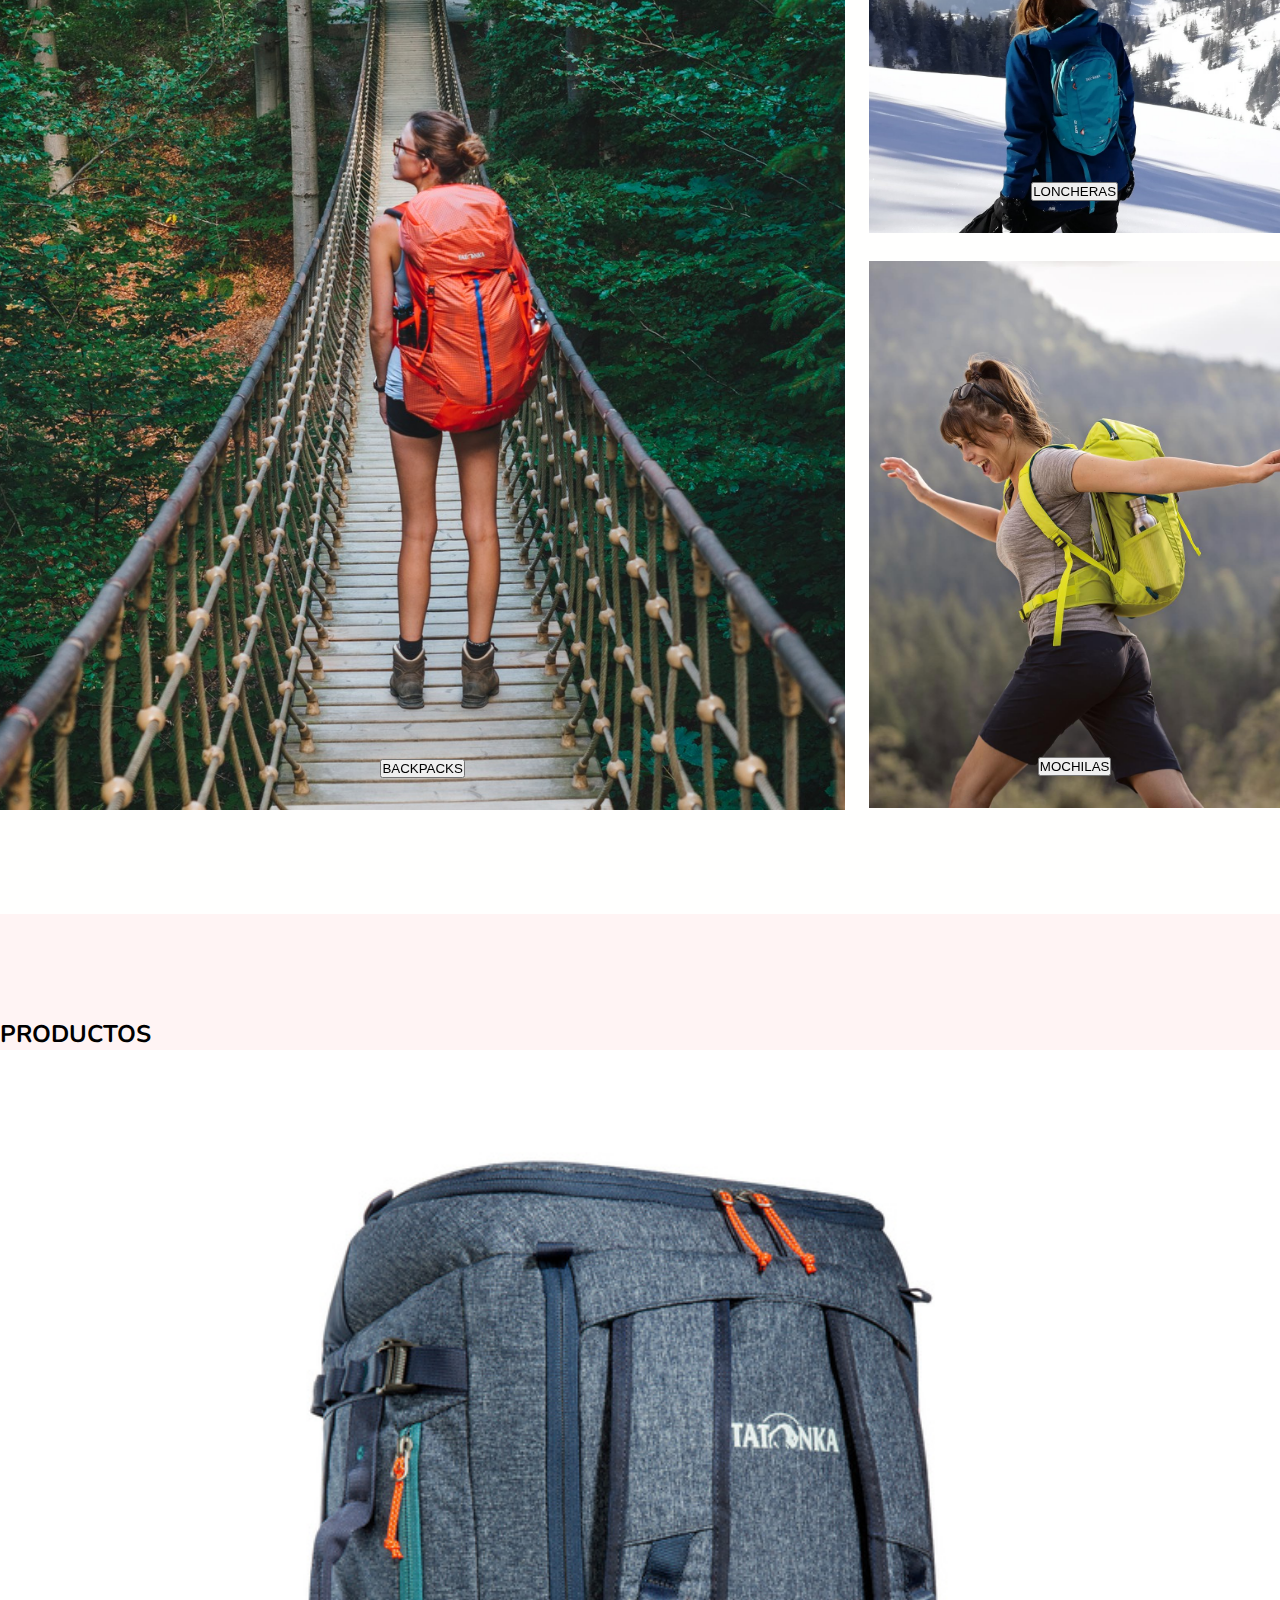
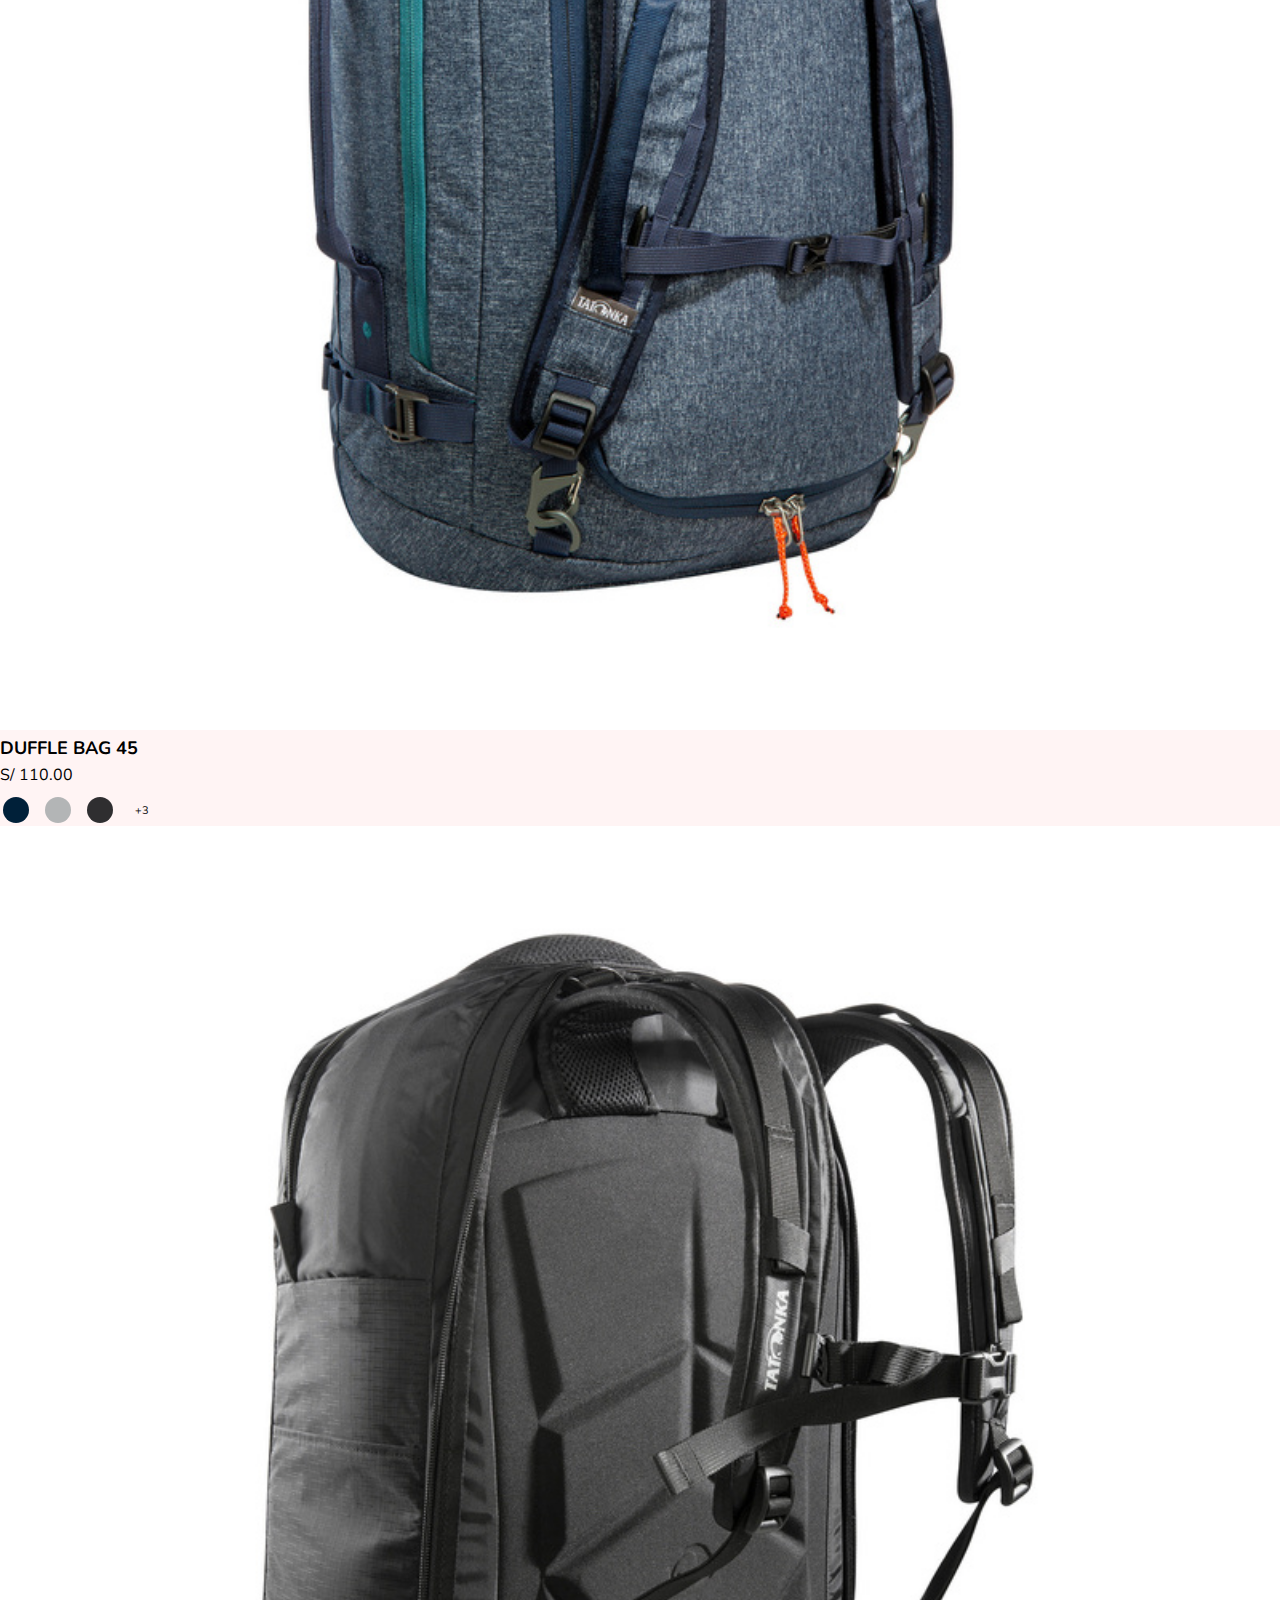
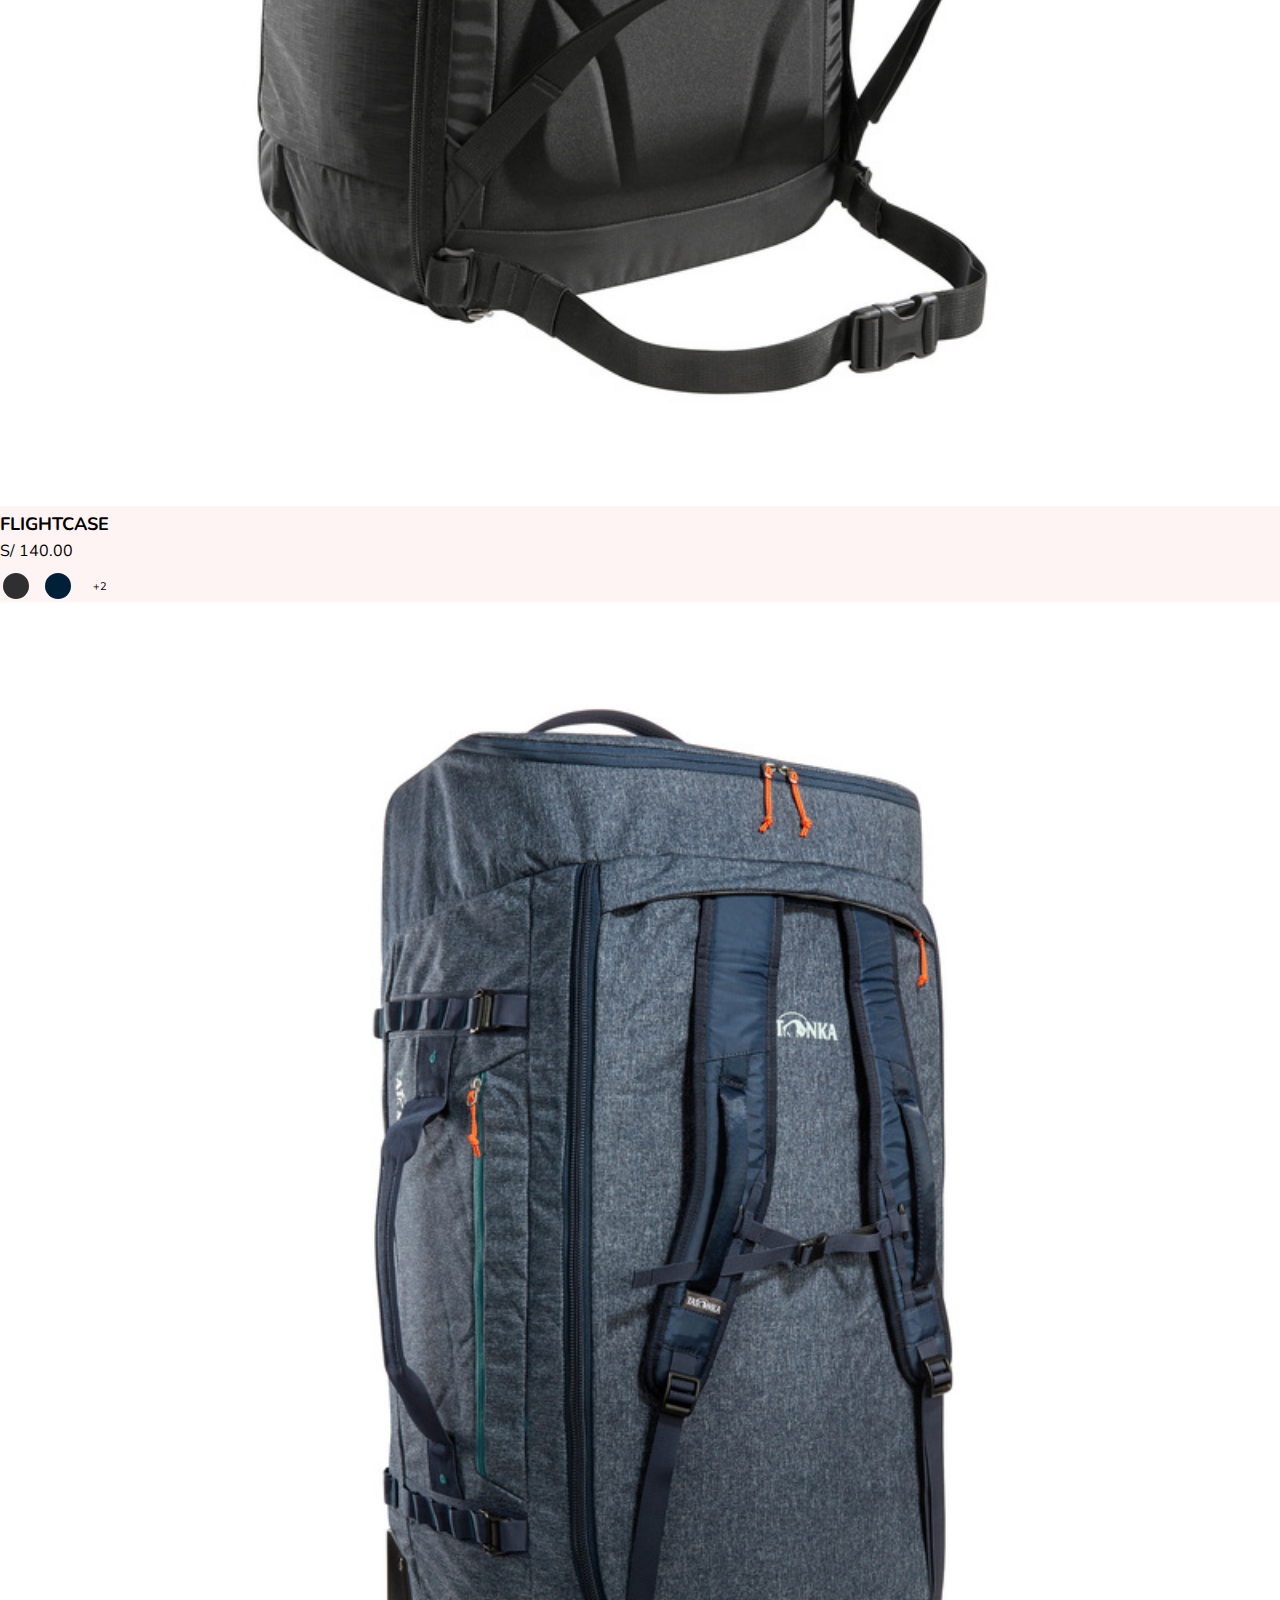
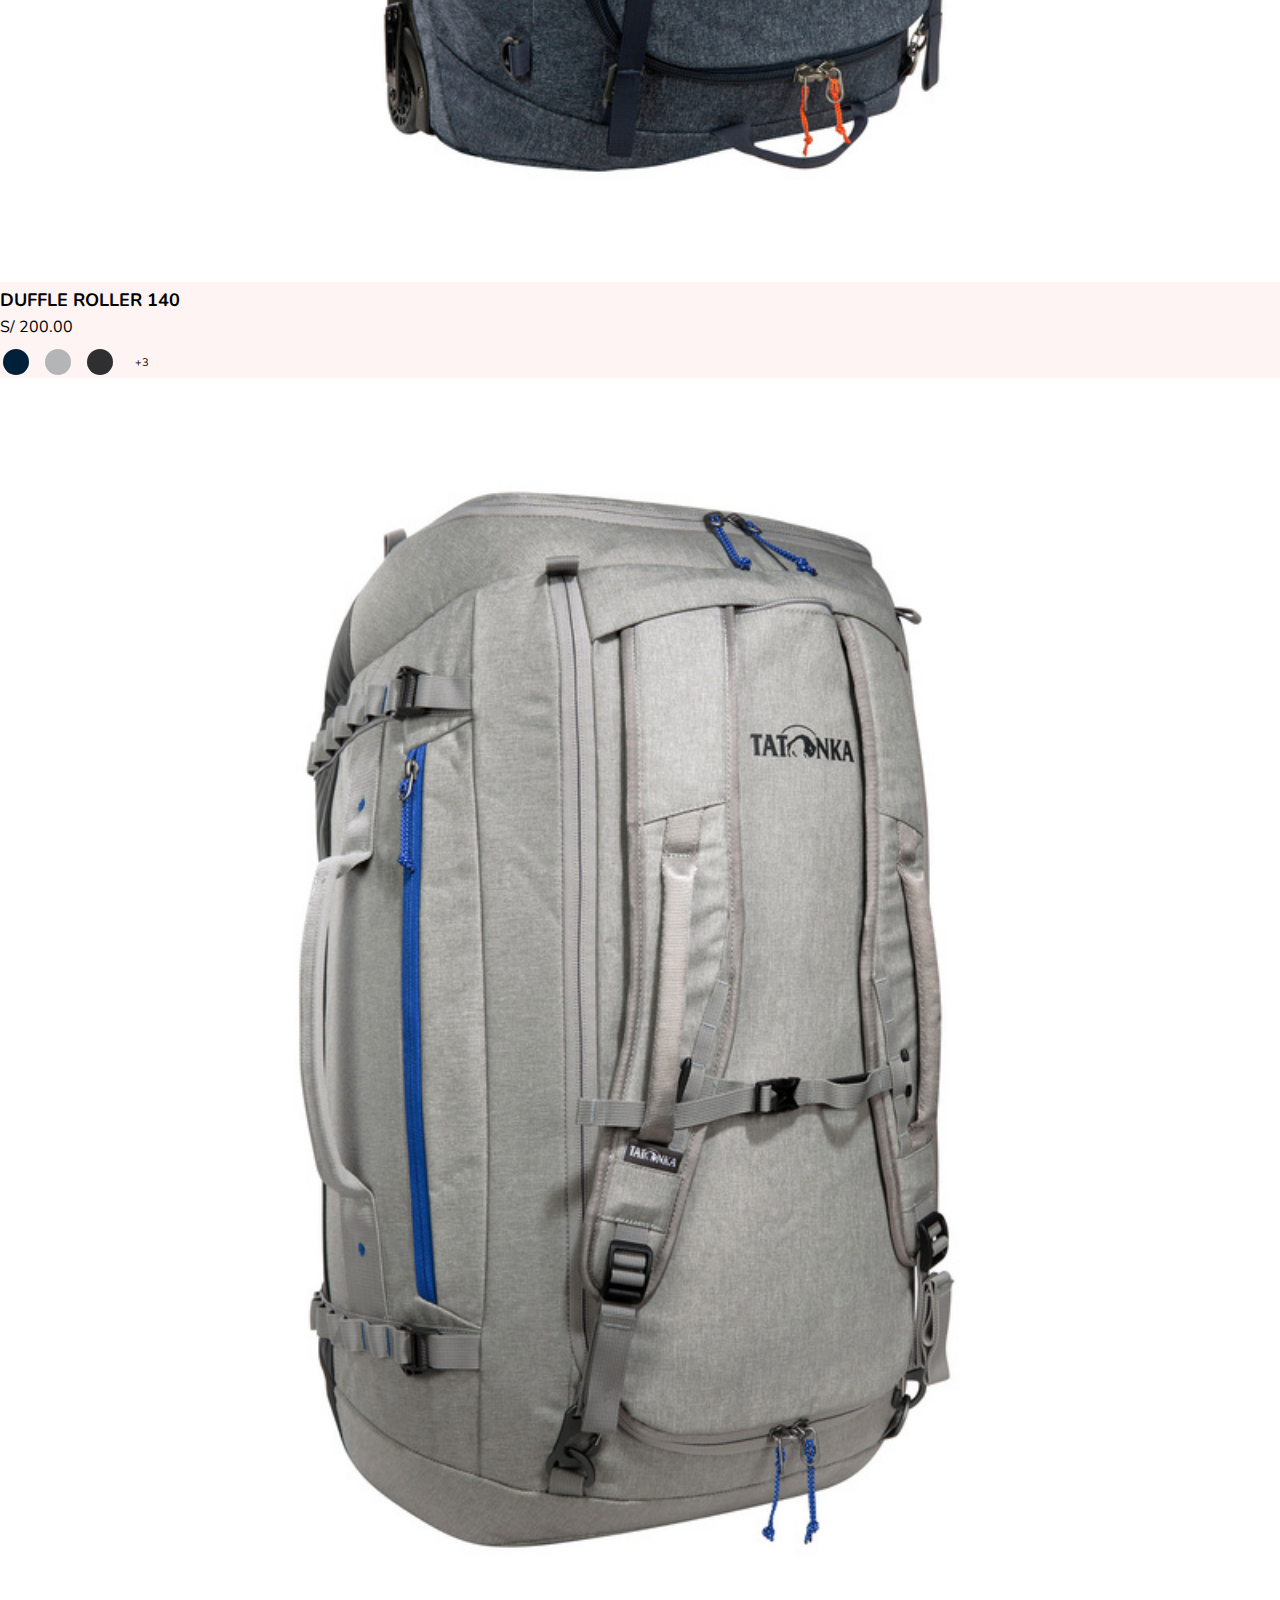
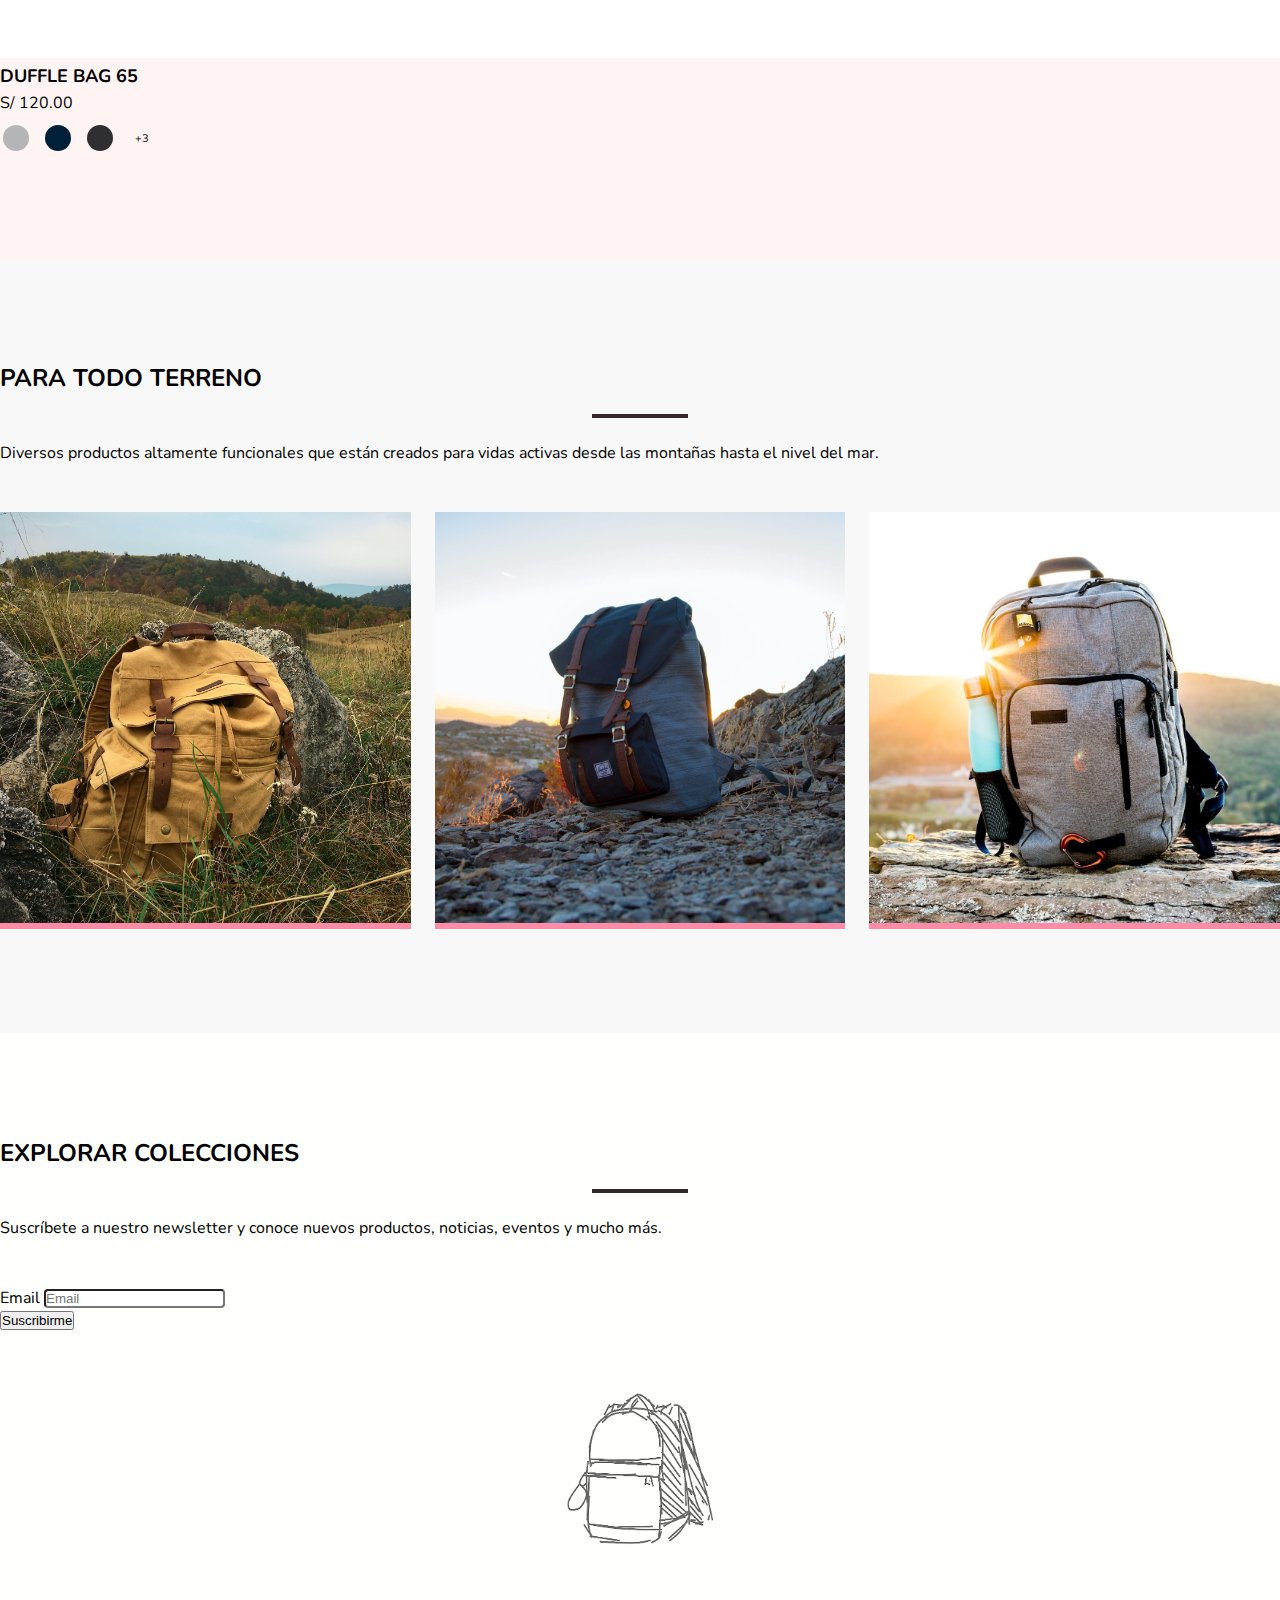
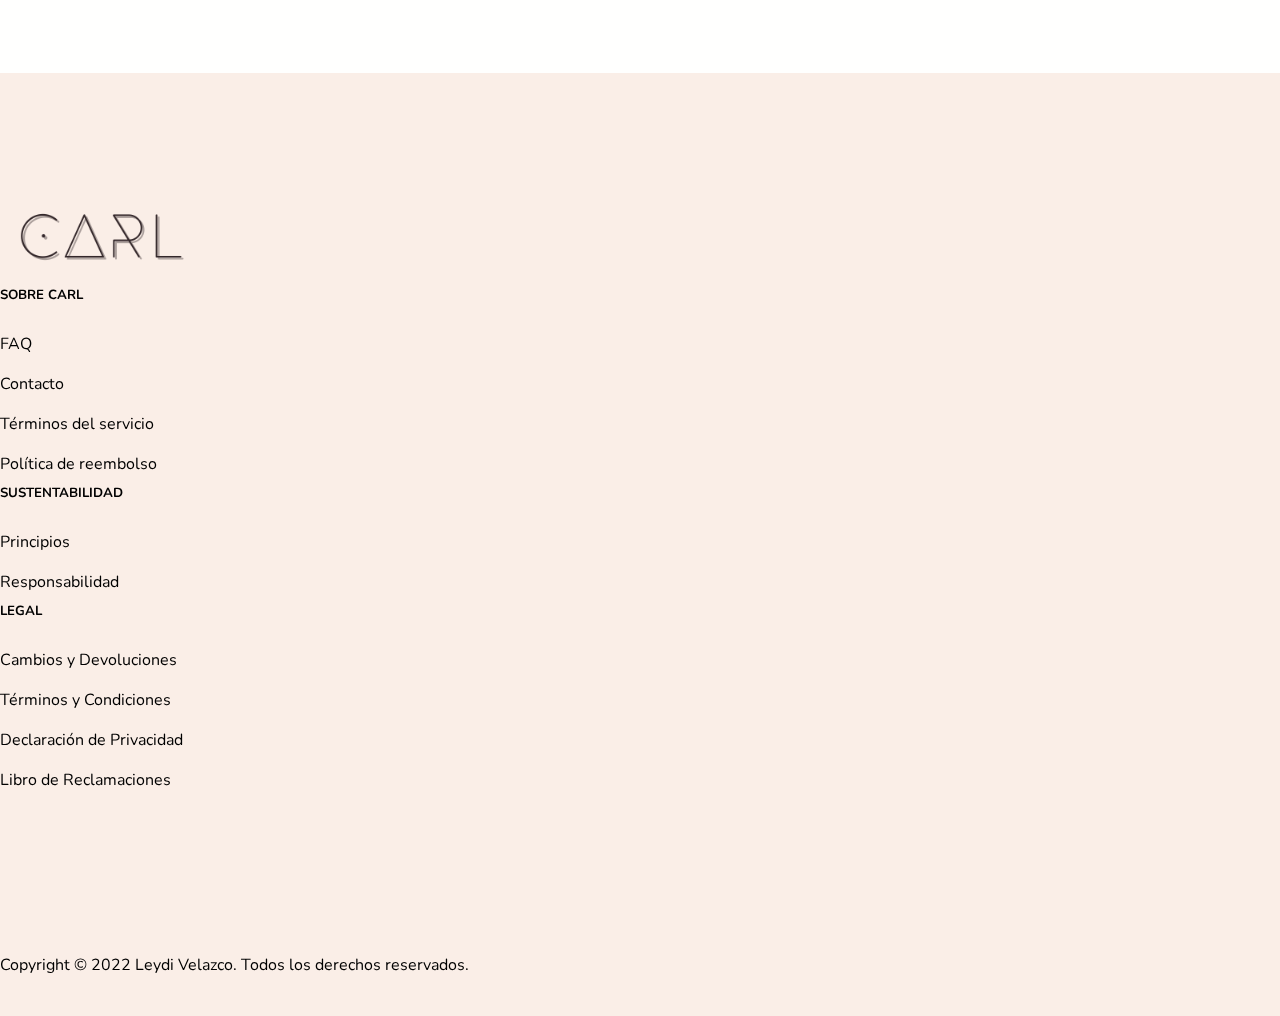
==== commit 97bdcf4e: "Fix path for redirect URL" ====
--- a/index.html
+++ b/index.html
@@ -5,7 +5,8 @@
     <meta charset="UTF-8" />
     <meta http-equiv="X-UA-Compatible" content="IE=edge" />
     <meta name="viewport" content="width=device-width, initial-scale=1.0" />
-    <base href="https://leydivh.github.io/carl-backpack-shop/">
+    <base id="basePath">
+    <!-- <base href="https://leydivh.github.io/carl-backpack-shop/"> -->
     <title>Carl Backpack Shop</title>
     <link rel="preconnect" href="https://fonts.googleapis.com" />
     <link rel="preconnect" href="https://fonts.gstatic.com" crossorigin />
@@ -117,6 +118,7 @@
     <script src="./data/cartridgebox-data.js" type="module"></script>
     <script src="./data/lunchbox-data.js" type="module"></script>
     <script src="./utils/storage.utils.js" type="module"></script>
+    <script src="./utils/redirect.util.js" type="module"></script>
     <script src="./components/header/header.js" type="module"></script>
     <script src="./main.js" type="module"></script>
 </body>
